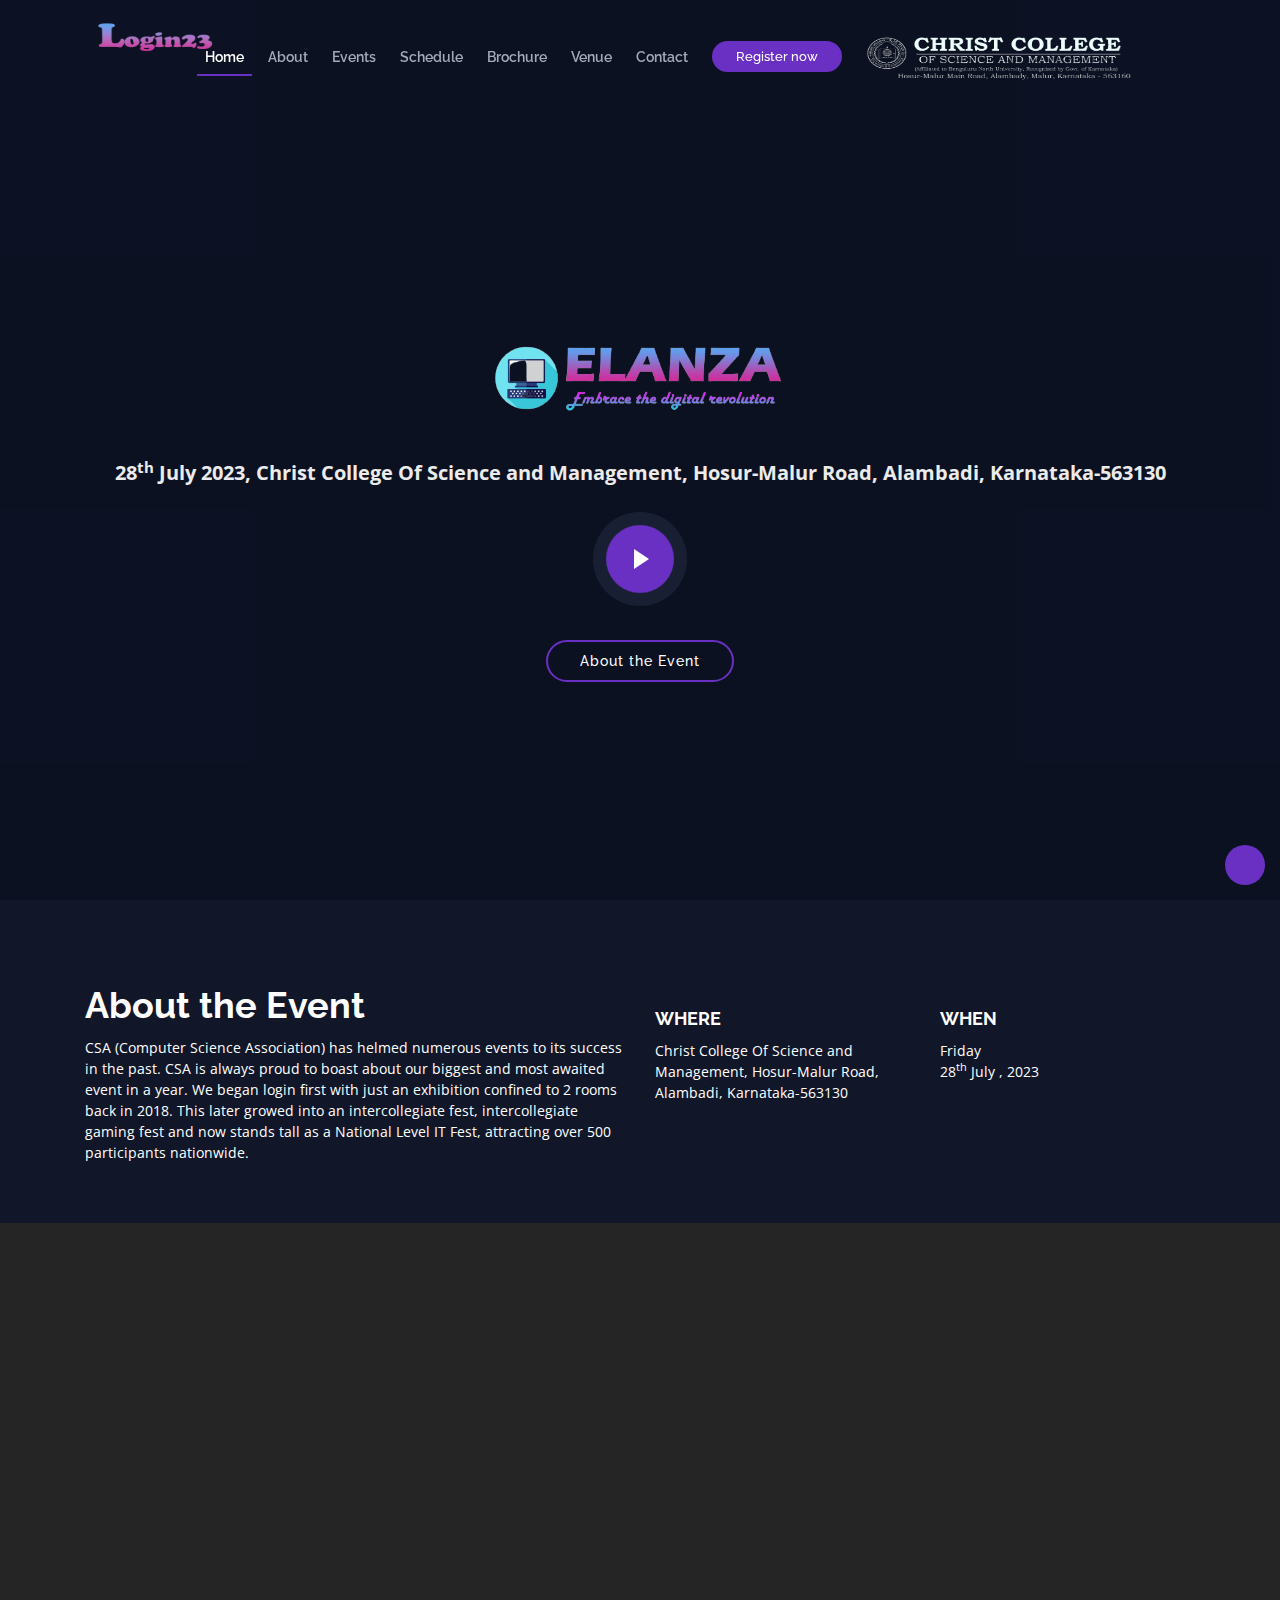
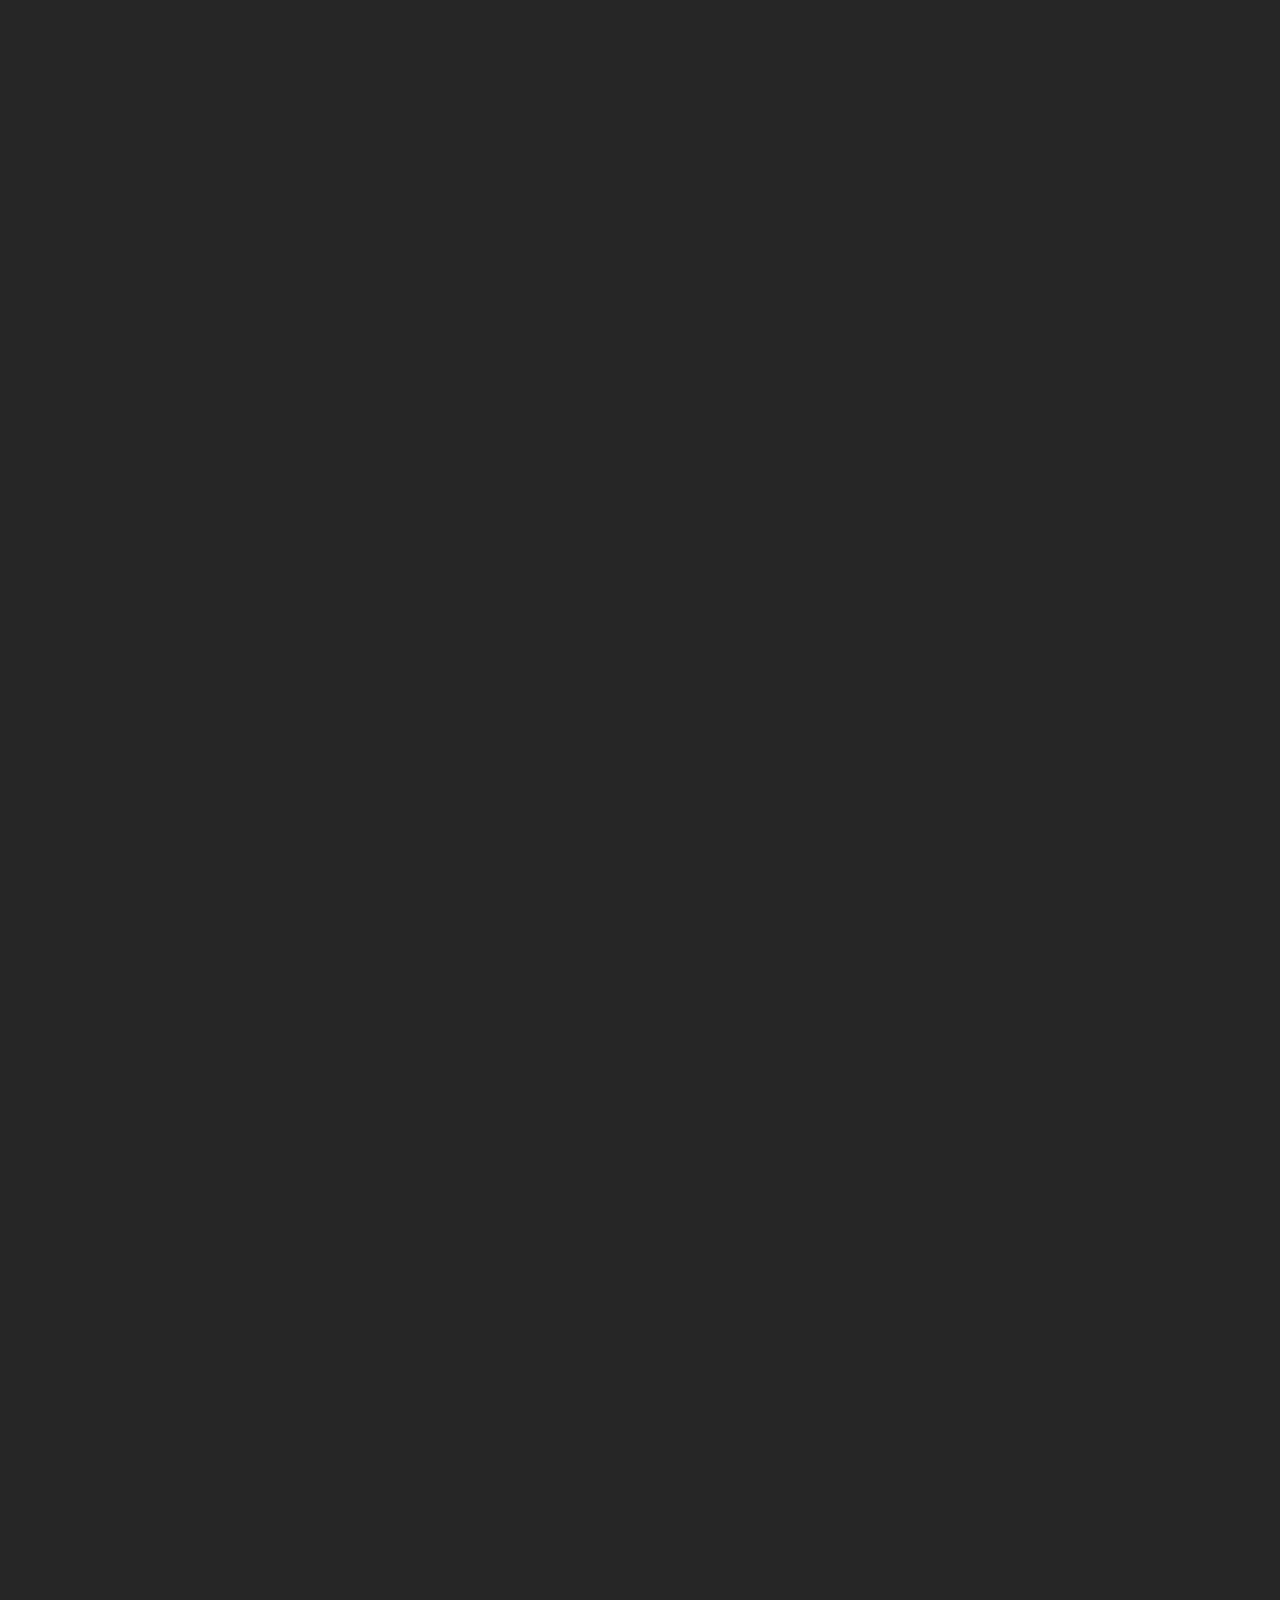
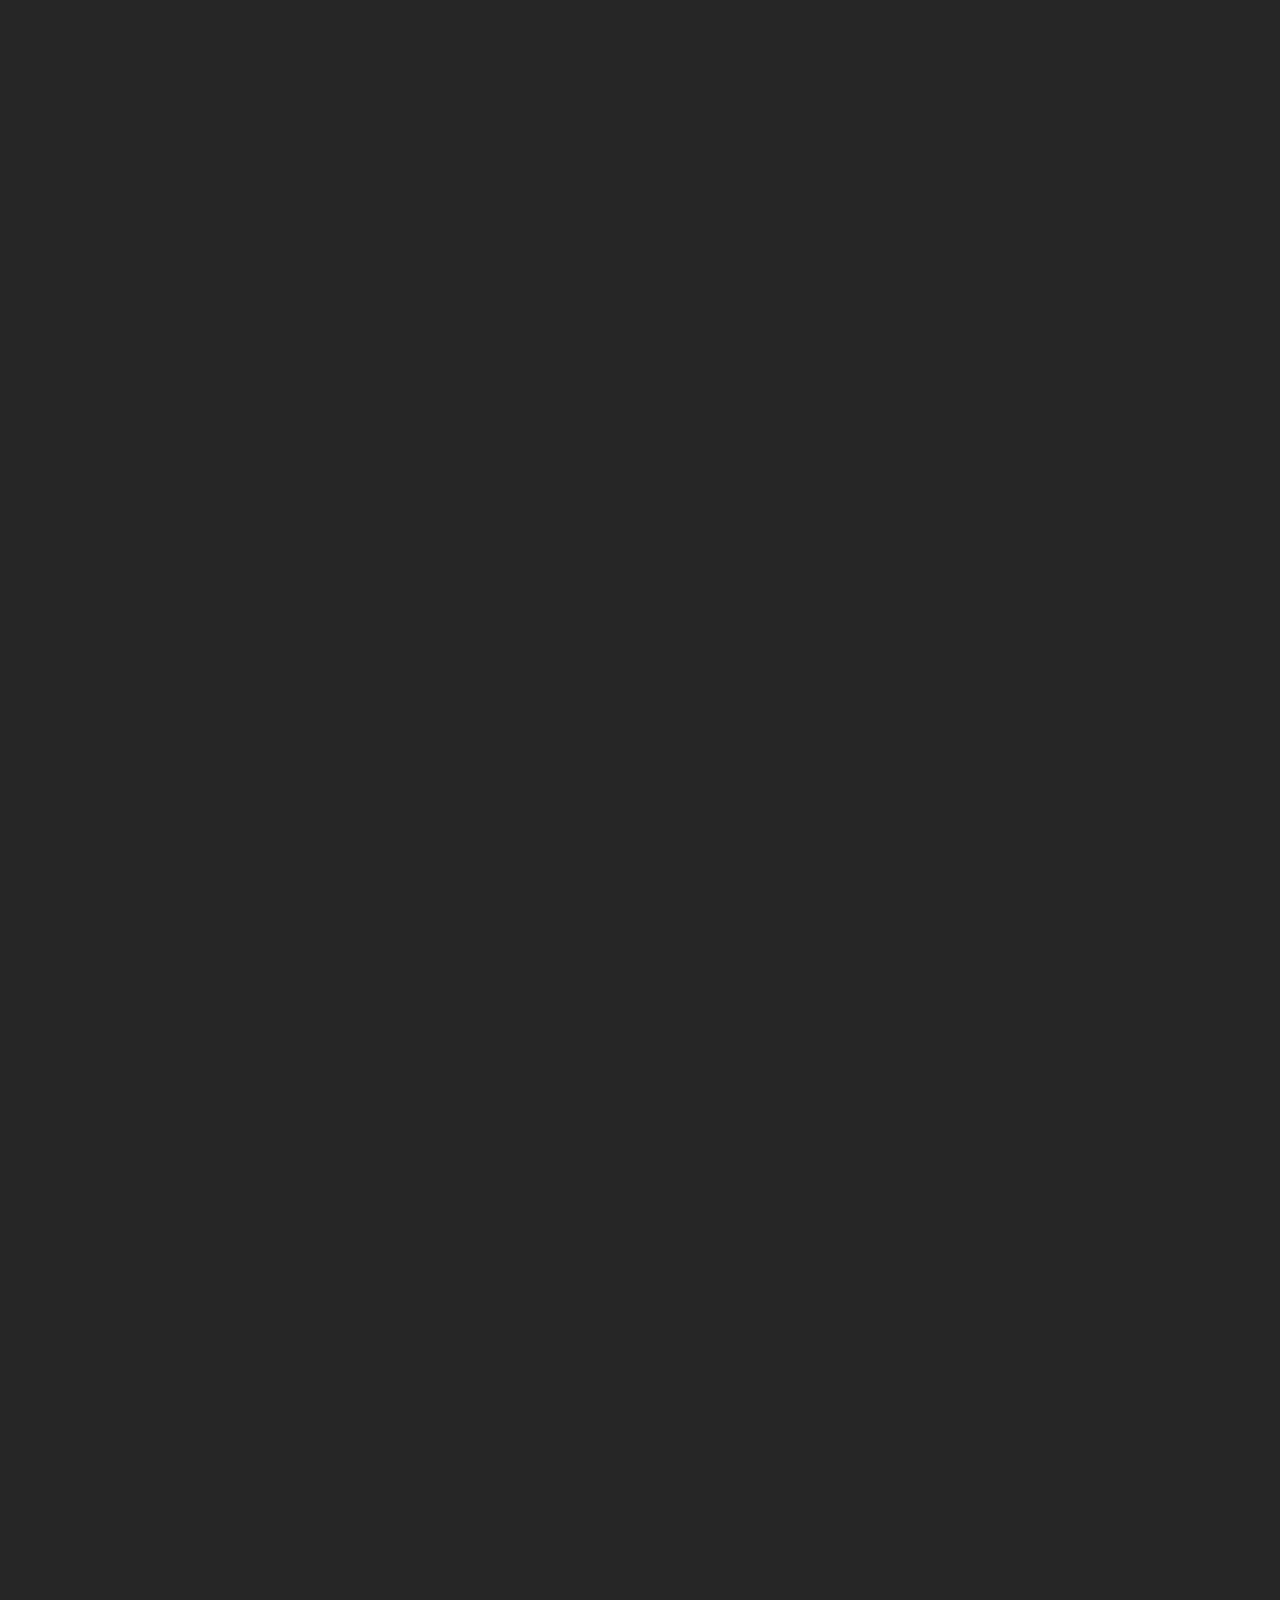
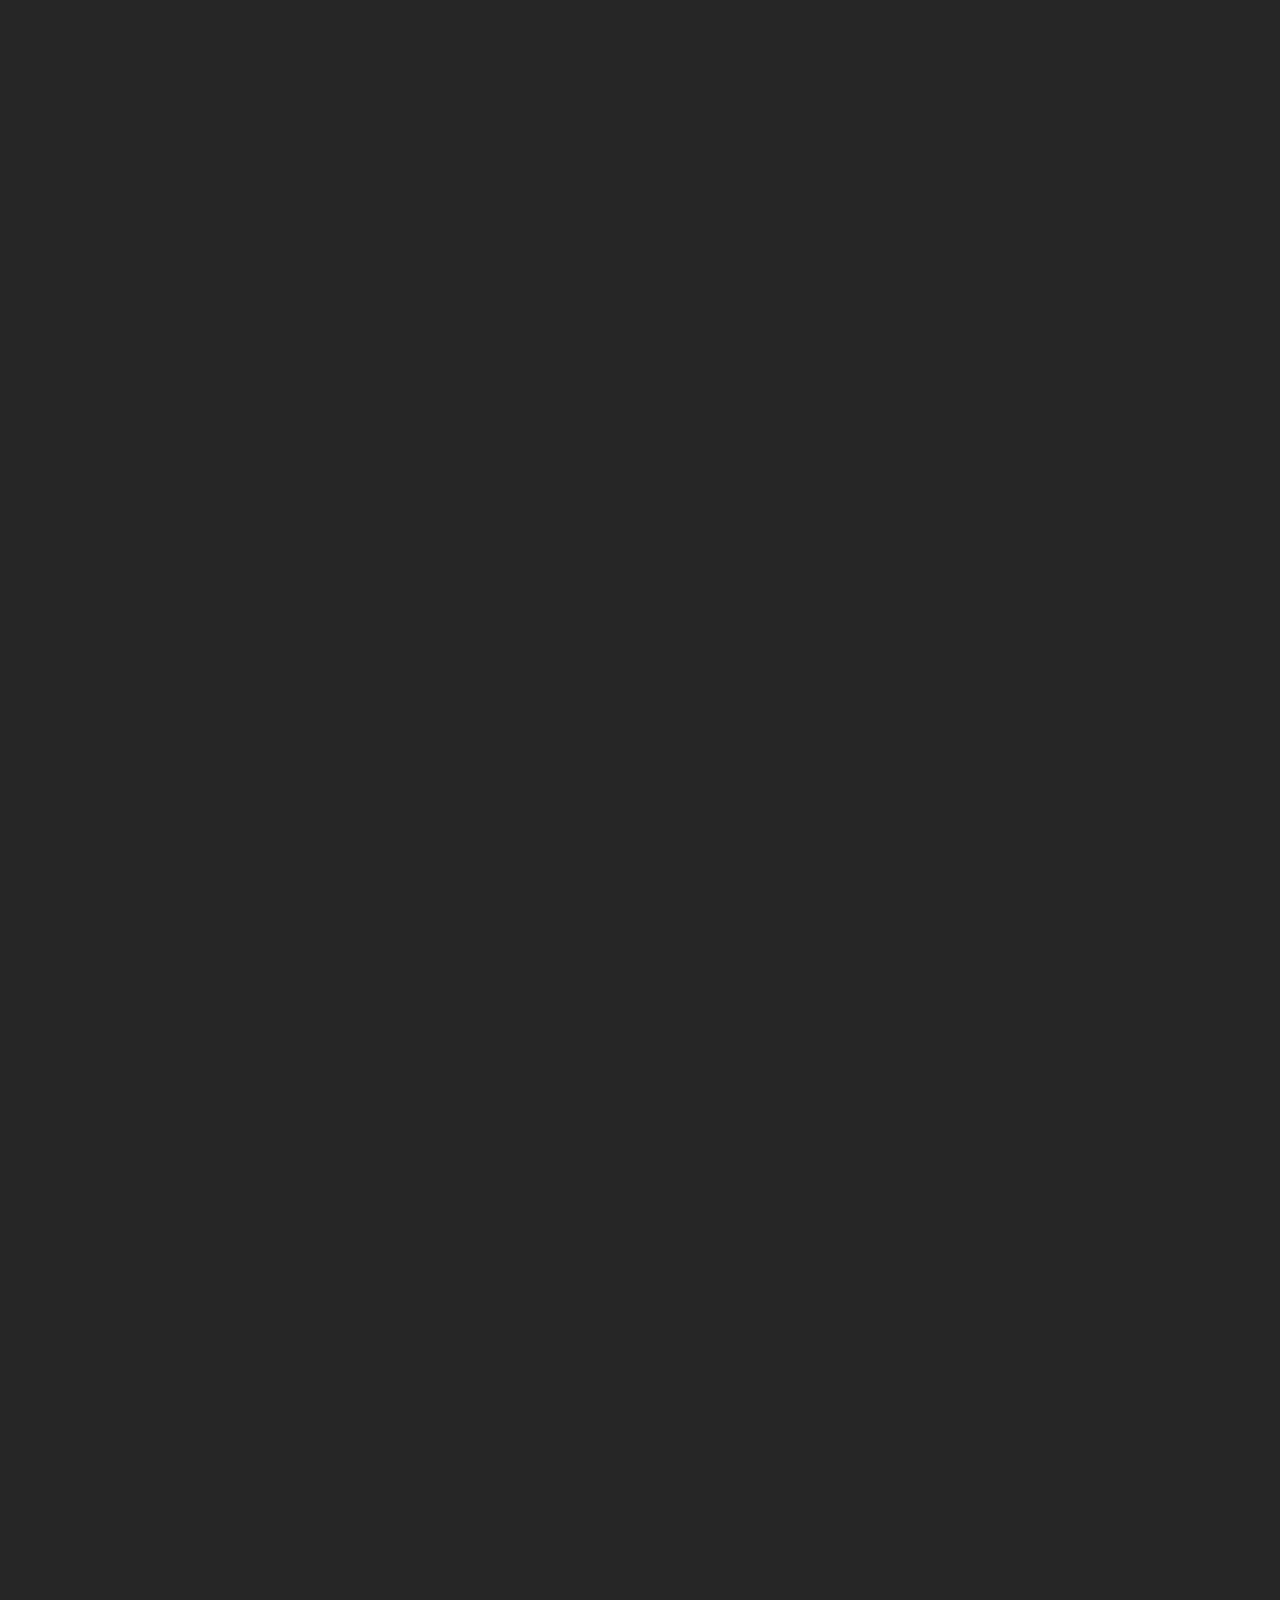
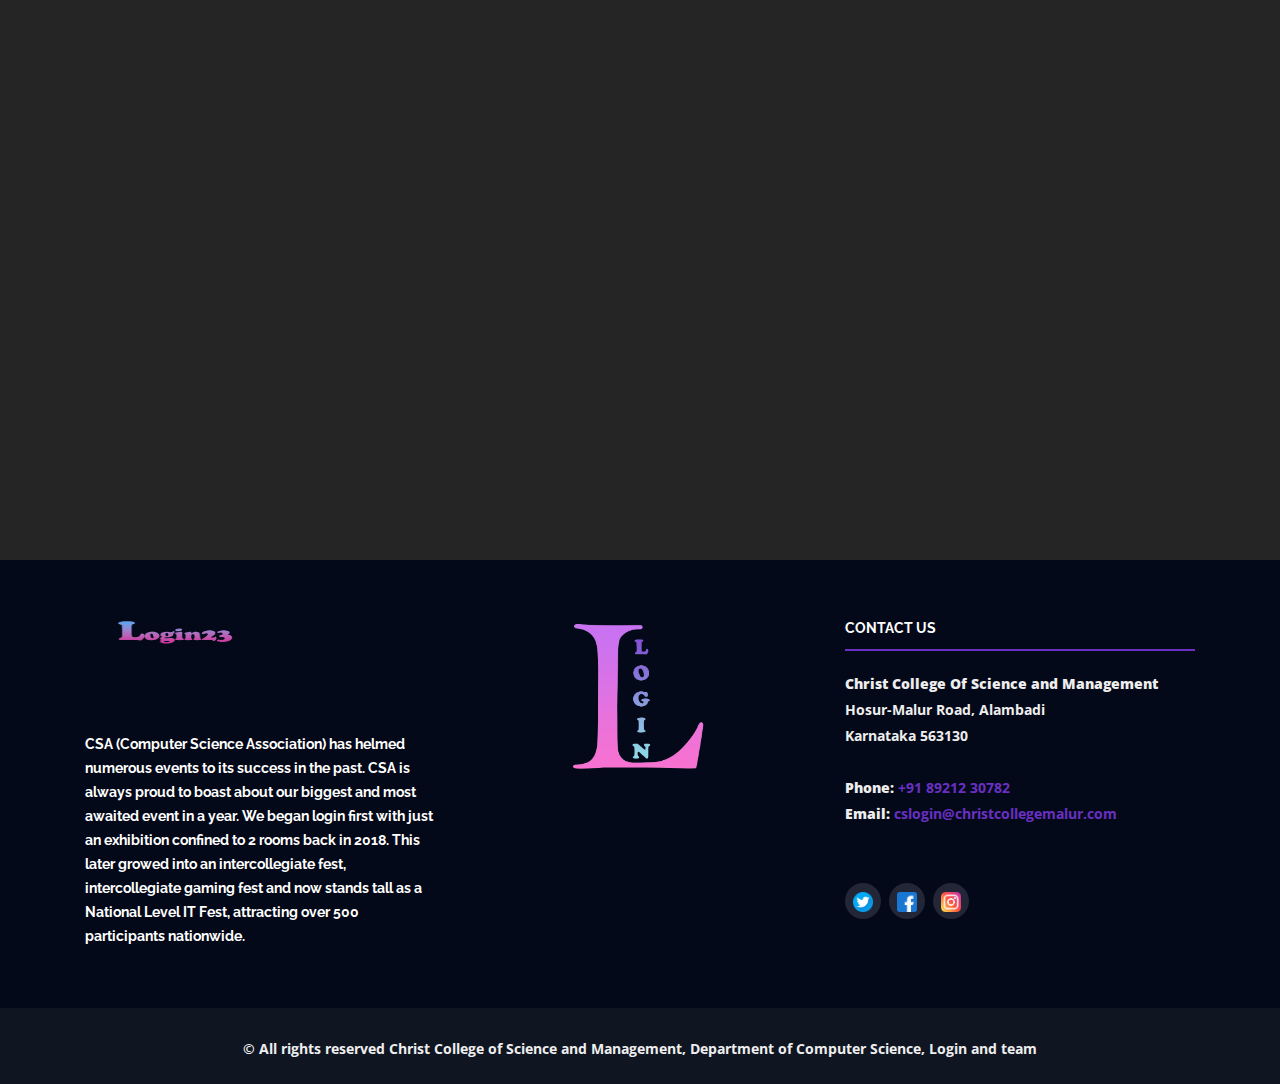
==== login.christcollege.in/index.html @ 3522299b "index.html" ====
<!DOCTYPE html>
<html lang="en">
<head>
  <meta charset="utf-8">
  <title>Login 23</title>
  <meta content="width=device-width, initial-scale=1.0" name="viewport">
  <meta content="" name="keywords">
  <meta content="" name="description">

  <!-- Favicons -->
    <link href="img/Dark1.png" rel="icon">

  <!-- <link href="img/apple-touch-icon.png" rel="apple-touch-icon"> -->

  <!-- Google Fonts -->
  <link href="https://fonts.googleapis.com/css?family=Open+Sans:300,300i,400,400i,700,700i|Raleway:300,400,500,700,800" rel="stylesheet">

  <!-- Bootstrap CSS File -->
  <link href="lib/bootstrap/css/bootstrap.min.css" rel="stylesheet">

  <!-- Libraries CSS Files -->
  <link href="lib/font-awesome/css/font-awesome.min.css" rel="stylesheet">
  <link href="lib/animate/animate.min.css" rel="stylesheet">
  <link href="lib/venobox/venobox.css" rel="stylesheet">
  <link href="lib/owlcarousel/assets/owl.carousel.min.css" rel="stylesheet">
  
  <!-- Main Stylesheet File -->
  <link href="css/style.css" rel="stylesheet">

</head>

<body>

  <!--==========================
    Header
  ============================-->
<header id="header">
    <div class="mobile-container">
      <div id="logo" class="pull-left">
      <h1 style="margin-top:-5px"><a href="./index.html#intro"><img src="img/logos/IF2023.png" alt="Login 23" height="150px" width="180px" style="margin-top:-20px; margin-left: 65px;"><span></span></a></h1>
      </div>
      <nav id="nav-menu-container">
        <ul class="nav-menu">
          <li class="menu-active" style="margin-top:-30px"><a href="./index.html#intro">Home</a></li>
          <li style="margin-top:-30px"><a href="./index.html#about">About</a></li>
          <li style="margin-top:-30px"><a href="./index.html#speakers">Events</a></li>
          <li style="margin-top:-30px"><a href="./index.html#schedule">Schedule</a></li>
          <li style="margin-top:-30px"><a href="./index.html#brochure">Brochure</a></li>
          <li style="margin-top:-30px"><a href="./index.html#venue">Venue</a></li>
          <li style="margin-top:-30px"><a href="./index.html#contact">Contact</a></li>
          <li class="register-now" style="margin-top:-30px"><a href="./index.html#register-now">Register now</a></li>
          <li class="register-now"><img src="img/logos/christ.png.png" height="60" width="290" style="margin-top:-50px; margin-right: 500px;"></li>
        </ul>
        <p align="right"></p>
     </div>
  </header>

  <!--==========================
    Intro Section
  ============================-->
  <section id="intro">
    <br>
    <div class="intro-container wow fadeIn" style="visibility: visible; animation-name: fadeIn;">
      <!-- <h1 class="mb-4 pb-0"><br> -->
      <span><img src="img/logos/qm.png" alt="ELANZA" height="300" width="300" style="margin-top:-70px;margin-bottom:-70px;"></span>
      <p class="mb-4 pb-0">28<sup>th</sup> July 2023, Christ College Of Science and Management, Hosur-Malur Road, Alambadi, Karnataka-563130</p>
      <a href="https://youtu.be/wB9Jvk8wEro" class="venobox play-btn mb-4 vbox-item" data-vbtype="video" data-autoplay="true"></a>
	<a href="#about" class="about-btn scrollto">About the Event</a>
    </div>
  </section>

  <main id="main">

    <!--==========================
      About Section
    ============================-->
    <section id="about">
      <br>
      <div class="container">
        <div class="row">
          <div class="col-lg-6">
            <h2>About the Event</h2>
            <p>
             CSA (Computer Science Association) has helmed numerous events to its success in the past. CSA is always proud to boast about our biggest and most awaited event in a year. We began login first with just an exhibition confined to 2 rooms back in 2018. This later growed into an intercollegiate fest, intercollegiate gaming fest and now stands tall as a National Level IT Fest, attracting over 500 participants nationwide.
            </p>
          </div>
          <div class="col-lg-3">
            <br>
            <h3>Where</h3>
            <p>Christ College Of Science and Management, Hosur-Malur Road, Alambadi, Karnataka-563130</p>
          </div>
          <div class="col-lg-3">
            <br>
            <h3>When</h3>
            <p>Friday<br>28<sup>th</sup> July , 2023</p>
          </div>
        </div>
      </div>
    </section>

    <!--==========================
      Technical Events Section
    ============================-->
    <section id="speakers" class="wow fadeInUp" style="visibility: visible; animation-name: fadeInUp;">
      <br>
      <div class="container">
        <div class="section-header">
          <h2>Technical Events</h2>
        </div>

        <div class="row">
          <div class="col-lg-4 col-md-4" style="padding:50px;">
            <div class="speaker">
              <img src="illustrations/blind_coding.svg" blind="" coding"="" class="img-fluid">
              <div class="details">
                <h3><a href="runtime-terror.html">Runtime Terror</a></h3>
                <p>Blind Coding</p>
                <div class="social">
                  <!-- <a href=""><i class="fa fa-twitter"></i></a>
                    <a href=""><i class="fa fa-facebook"></i></a>
                    <a href=""><i class="fa fa-google-plus"></i></a>
                    <a href=""><i class="fa fa-linkedin"></i></a> -->
                    <!-- <p>This is an event for coding</p>
                      <p>This is an event for coding</p> -->
                    </div>
                  </div>
                </div>
              </div>
              <div class="col-lg-4 col-md-4" style="padding:50px;">
                <div class="speaker">
                  <img src="illustrations/head_hunter.svg" alt="Head hunter" class="img-fluid">
                  
                  <div class="details">
                    <h3><a href="it-manager.html">HIRE OR FIRE</a></h3>
                    <p>IT-Manager</p>
                    <div class="social">
                      <!-- <a href=""><i class="fa fa-twitter"></i></a>
                        <a href=""><i class="fa fa-facebook"></i></a>
                        <a href=""><i class="fa fa-google-plus"></i></a>
                        <a href=""><i class="fa fa-linkedin"></i></a> -->
                      </div>
                    </div>
                  </div>
                </div>
                <div class="col-lg-4 col-md-4" style="padding:50px;">
                  <div class="speaker">
                    <img src="illustrations/ui_picasso.svg" alt="YOUPAGE.IN" class="img-fluid">
                    
                    <div class="details">
                <h3><a href="web-design.html">YOURPAGE.IN</a></h3>
                <p>Web Designing</p>
                <div class="social">
                  <!-- <a href=""><i class="fa fa-twitter"></i></a>
                  <a href=""><i class="fa fa-facebook"></i></a>
                  <a href=""><i class="fa fa-google-plus"></i></a>
                  <a href=""><i class="fa fa-linkedin"></i></a> -->
                </div>
              </div>
            </div>
          </div>

          <div class="col-lg-2 col-md-4" style="padding:50px;">
          </div>
          <div class="col-lg-4 col-md-4" style="padding:50px;">
            <div class="speaker">
              <img src="illustrations/hackit.svg" alt="MEDIAKING" class="img-fluid">
              
              <div class="details">
                <h3><a href="video-graphy.html">MEDIAKING</a></h3>
                <p>Videography</p>
                <div class="social">
                  <!-- <a href=""><i class="fa fa-twitter"></i></a>
                  <a href=""><i class="fa fa-facebook"></i></a>
                  <a href=""><i class="fa fa-google-plus"></i></a>
                  <a href=""><i class="fa fa-linkedin"></i></a> -->
                </div>
              </div>
            </div>

          </div>
          <div class="col-lg-4 col-md-4" style="padding:50px;">
            <div class="speaker">
              <img src="illustrations/think_tank.svg" alt="ILLUSTRATION" class="img-fluid">
              
              <div class="details">
                <h3><a href="photography.html">ILLUSTRATION</a></h3>
                <p>Photography</p>
                <div class="social">
                  <!-- <a href=""><i class="fa fa-twitter"></i></a>
                  <a href=""><i class="fa fa-facebook"></i></a>
                  <a href=""><i class="fa fa-google-plus"></i></a>
                  <a href=""><i class="fa fa-linkedin"></i></a> -->
                </div>
              </div>
            </div>
          </div>


        </div>
      </div>

    </section>

    <!--==========================
      Non-Technical Events Section
    ============================-->
    <section id="speakers" class="wow fadeInUp" style="visibility: visible; animation-name: fadeInUp;">
      <br>
      <div class="container">
        <div class="section-header">
          <h2>Non-Technical Events</h2>
        </div>

        <div class="row">
          <div class="col-lg-2 col-md-4" style="padding:50px;">
          </div>
          <div class="col-lg-4 col-md-4" style="padding:50px;">
            <div class="speaker">
              <img src="illustrations/guns_ablaze.svg" alt="BGMI" class="img-fluid">
              
              <div class="details">
                <h3><a href="battle-grounds.html">BGMI</a></h3>
                <p>Battle Ground Mobile India</p>
                <div class="social">
                  <!-- <a href=""><i class="fa fa-twitter"></i></a>
                  <a href=""><i class="fa fa-facebook"></i></a>
                  <a href=""><i class="fa fa-google-plus"></i></a>
                  <a href=""><i class="fa fa-linkedin"></i></a> -->
                </div>
              </div>
            </div>
          </div>
          <div class="col-lg-4 col-md-4" style="padding:50px;">
            <div class="speaker">
              <img src="illustrations/guns_ablaze.svg" alt="Free-Fire" class="img-fluid">
              <div class="details">
                <h3><a href="free-fire.html">Free-Fire</a></h3>
                <p>Free-Fire</p>
                <div class="social">
                  <!-- <a href=""><i class="fa fa-twitter"></i></a>
                  <a href=""><i class="fa fa-facebook"></i></a>
                  <a href=""><i class="fa fa-google-plus"></i></a>
                  <a href=""><i class="fa fa-linkedin"></i></a> -->
                </div>
              </div>
            </div>
          </div>
   <!--==========================
      Schedule Section
    ============================-->
    <section id="schedule" class="section-with-bg">
      <br>
      <div class="container wow fadeInUp">
        <div class="section-header">
          <h2>Event Schedule</h2>
          <p>Here is our event schedule</p>
        </div>

        <h3 class="sub-heading">You won't believe what we have in store for you.</h3>

        <div class="tab-content row justify-content-center">

          <div role="tabpanel" class="col-lg-9 tab-pane fade show active" id="day-1">
            <div class="row schedule-item">
              <div class="col-md-2"><time>10:30AM-03:00PM</time></div>
              <div class="col-md-10">
                <div class="speaker">
                  <img src="img/treasure_hunt.png" alt="Brenden Legros">
                </div>
                <h4>HIRE OR FIRE <span></span></h4>
                <p>IT MANAGER - Technical</p>
              </div>
            </div>

            <div class="row schedule-item">
              <div class="col-md-2"><time>10:40AM-11:50AM</time></div>
              <div class="col-md-10">
                <div class="speaker">
                  <img src="img/runtime-terror.png" alt="Hubert Hirthe">
                </div>
                <h4>RUN TIME TERROR<span></span></h4>
                <p>Blind Coding - Technical</p>
              </div>
            </div>

            <div class="row schedule-item">
              <div class="col-md-2"><time>12:10PM-01:30PM</time></div>
              <div class="col-md-10">
                <div class="speaker">
                  <img src="img/ui.png" alt="Cole Emmerich">
                </div>
                <h4>YOURPAGE .IN <span></span></h4>
                <p>Web Designing - Technical</p>
              </div>
            </div>

            <div class="row schedule-item">
              <div class="col-md-2"><time>11:00AM-02:30PM</time></div>
              <div class="col-md-10">
                <div class="speaker">
                  <img src="img/hack_it.png" alt="Videography">
                </div>
                <h4>MEDIAKING <span></span></h4>
                <p>Videography - Technical</p>
              </div>
            </div>

            <div class="row schedule-item">
              <div class="col-md-2"><time>01:30 PM-03:00 PM</time></div>
              <div class="col-md-10">
                <div class="speaker">
                  <img src="img/valorant.png" alt="BGMI">
                </div>
                 <h4>BGMI<span></span></h4>
                <p>BGMI - Non Technical</p>
               </div>
            </div>

          <div class="row schedule-item">
              <div class="col-md-2"><time>01:30 PM-03:00 PM</time></div>
              <div class="col-md-10">
                <div class="speaker">
                  <img src="img/valorant.png" alt="Free-Fire">
                </div>
               <h4>Free-Free<span></span></h4>
                <p>Free-Fire - Non Technical</p>
              </div>
            </div>

          </div>
    <!--==========================
      Brochure Section
    ============================-->
    <section id="brochure" class="section-with-bg wow fadeInUp" style="visibility: visible; animation-name: fadeInUp;">
      <br>
      <div class="container">

        <div class="section-header">
          <h2>Brochure</h2>
        </div>

        <div class="row">
          <div class="col-lg-2">
          </div>
          <div class="col-lg-8">
            <div class="card mb-5 mb-lg-0" style="background-color:#000000">
              <div class="card-body">
                <h5 class="card-title text-uppercase text-center">Find the brochure of the event</h5>
                <hr>
                <div class="text-center">
                  <a href="https://drive.google.com/file/d/1wV-H5h1rkT9WVFsLs84a-53ploKZXdww/view" target="_blank"><b>BOCHURE</b></a>
                </div>
                <hr>
              </div>
            </div>
          </div>
          <div class="col-lg-2">
          </div>
        </div>

      </div>
    </section>

    <!--==========================
      Venue Section
    ============================-->
    <section id="venue" class="wow fadeInUp" style="visibility: visible; animation-name: fadeInUp;">
      <br>
      <div class="container-fluid">

        <div class="section-header">
          <h2>Event Venue</h2>
          <p>Event venue location info</p>
        </div>

        <div class="row no-gutters">
          <div class="col-lg-6 venue-map">
            <iframe src="https://www.google.com/maps/embed?pb=!1m18!1m12!1m3!1d31115.49005753746!2d77.89388890000001!3d12.8796456!2m3!1f0!2f0!3f0!3m2!1i1024!2i768!4f13.1!3m3!1m2!1s0x3bae752dd01a4ffb%3A0x5cf9dc9719b3bed8!2sChrist%20college%20of%20science%20and%20management!5e0!3m2!1sen!2sin!4v1688463510019!5m2!1sen!2sin" width="600" height="450" style="border:0;" allowfullscreen="" loading="lazy" referrerpolicy="no-referrer-when-downgrade"></iframe></div>

          <div class="col-lg-6 venue-info">
            <div class="row justify-content-center">
              <div class="col-11 col-lg-8">
                <h3>Christ College Of Science and Management,<br> Hosur-Malur Road, Alambadi,<br> Karnataka-563130</h3>
                
                <p><b>"Witness the amazing Event here at our beautiful campus."</b></p>
              </div>
            </div>
          </div>
        </div>
      </div>
    <!--==========================
      F.A.Q Section
    ============================-->
    <section id="faq" class="wow fadeInUp">
      <br>
      <div class="container">

        <div class="section-header">
          <h2>F.A.Q </h2>
        </div>

        <div class="row justify-content-center">
          <div class="col-lg-9">
              <ul id="faq-list">

                <li>
                  <a data-toggle="collapse" class="collapsed" href="#faq1">What is Login? <i class="fa fa-minus-circle"></i></a>
                  <div id="faq1" class="collapse" data-parent="#faq-list">
                    <p>
                      CSA (Computer Science Association) has helmed numerous events to its success in the past. CSA is always proud to boast about our biggest and most awaited event in a year. We began login first with just an exhibition confined to 2 rooms back in 2018. This later growed into an intercollegiate fest, intercollegiate gaming fest and now stands tall as a National Level IT Fest, attracting over 500 participants nationwide.
            	  </p>
                  </div>
                </li>
                <!--
                <li>
                  <a data-toggle="collapse" href="#faq2" class="collapsed">What is ELANZA? <i class="fa fa-minus-circle"></i></a>
                  <div id="faq2" class="collapse" data-parent="#faq-list">
                    <p>
                      It is the theme for this year's event.
                    </p>
                  </div>
                </li>
                -->
	        <li>
                  <a data-toggle="collapse" href="#faq3" class="collapsed">Can Pre-University students participate? <i class="fa fa-minus-circle"></i></a>
                  <div id="faq3" class="collapse" data-parent="#faq-list">
                    <p>
                      Yes, Pre-University Students can also participate
                    </p>
                  </div>
                </li>
                
                <li>
                  <a data-toggle="collapse" href="#faq4" class="collapsed">Can Post graduate students participate? <i class="fa fa-minus-circle"></i></a>
                  <div id="faq4" class="collapse" data-parent="#faq-list">
                    <p>
                      Yes, Post graduate students can also participate.
                    </p>
                  </div>
                </li>
      
                <li>
                  <a data-toggle="collapse" href="#faq5" class="collapsed">What is the registration fees? <i class="fa fa-minus-circle"></i></a>
                  <div id="faq5" class="collapse" data-parent="#faq-list">
                    <p>
                      <strong> Registration Fees: It depends upon the individual event.
                             </p>
                  </div>
                </li>
      
                <li>
                  <a data-toggle="collapse" href="#faq6" class="collapsed">Important Dates <i class="fa fa-minus-circle"></i></a>
                  <div id="faq6" class="collapse" data-parent="#faq-list">
                    <p>
                      28<sup>th</sup> July, 2023
                    </p>
                  </div>
                </li>
      
                <li>
                  <a data-toggle="collapse" href="#faq7" class="collapsed">Is there a dress code? <i class="fa fa-minus-circle"></i></a>
                  <div id="faq7" class="collapse" data-parent="#faq-list">
                    <p>
                      Formals/Casuals.
                    </p>
                  </div>
                </li>
      
              </ul>
          </div>
        </div>

      </div>

    </section>

    <!--==========================
      Buy Ticket Section
    ============================-->
    <section id="register-now" class="section-with-bg wow fadeInUp" style="visibility: visible; animation-name: fadeInUp;">
      <br>
      <div class="container">

        <div class="section-header">
          <h2>Register now</h2>
          <p>Be a part of an amazing event</p>
        </div>

        <div class="row">
          <div class="col-lg-2">
          </div>
          <div class="col-lg-8">
            <div class="card mb-5 mb-lg-0">
              <div class="card-body">
                <h5 class="card-title text-uppercase text-center">Register for Login23</h5>
                <hr>
                <ul class="fa-ul">
                  <li class="" style="color: #E2E2E2;">
                    <b>Guidelines for Registration:</b>
                     <ol>
                      <li>Participants are requested to go through the entry fee details of each event and make payment.</li>
                      <li>With the payment proof, participant are requested to fill in the Google form and register.</li>
                    </ol>
                  </li>
                  
                  <br>
                  </ul> 
                  
                <div class="text-center">
                  <a href="payment-gateway.html">
                    <button type="button" class="btn">Payment Details</button>
                  </a>
                </div>
                <br><br>
                <ul class="fa-ul">
                  <li>Once the payment is done, please complete the registration process here</li> 
                </ul>
                
                <div class="text-center">
                  <a href="https://forms.gle/gPQ1dyEEQjZrGW449" target="_blank"><b>REGISTER HERE</b></a>
                </div>
                <hr>
              </div>
            </div>
          </div>
          <div class="col-lg-2">
          </div>
        </div>

      </div>
    </section>

    <!--==========================
      Contact Section
    ============================-->
    <section id="contact" class="section-bg wow fadeInUp" style="visibility: visible; animation-name: fadeInUp;">
      <br>
      <div class="container">

        <div class="section-header">
          <h2>Contact Us</h2>
          <p>Reach out to us for any queries.</p>
        </div>

        <div class="row contact-info">

          <div class="col-md-4">
            <div class="contact-address">
              <i class="ion-ios-location-outline"></i>
              <h3 style="color: #6930C3;">Address</h3>
              <address style="color: #E2E2E2;">Christ College Of Science and Management,<br> Hosur-Malur Road,<br> Alambadi , Karnataka-563130</address>
            </div>
          </div>

          <div class="col-md-4">
            <div class="contact-phone">
              <i class="ion-ios-telephone-outline"></i>
              <h3 style="color: #6930C3;">Phone Number</h3>
              <p><a href="tel:+918921230782" style="color: #E2E2E2;">Mr. Anuraj A : +91 89212 30782</a></p>
              <p><a href="tel:+919123517142" style="color: #E2E2E2;">Dr. Vijayalakshmi : +91 91235 17142</a></p>
	      <p><a href="tel:+918870565397" style="color: #E2E2E2;">Mrs. Ayasha Malik : +91 88705 65397</a></p>
	      <p><a href="tel:+917305114915" style="color: #E2E2E2;">Ms. Hinduja M : +91 73051 14915</a></p>
	       <p><a href="tel:+919741705876" style="color: #E2E2E2;">Mr. Ramachandregowda S V : +91 97417 05876</a></p>
            </div>
          </div>

          <div class="col-md-4">
            <div class="contact-email">
              <i class="ion-ios-email-outline"></i>
              <h3 style="color: #6930C3;">Email</h3>
              <p><a href="mailto:cslogin@christcollegemalur.com" style="color: #E2E2E2;">cslogin@christcollegemalur.com</a></p>
            </div>
          </div>
        </div>

        <!-- <div class="form">
          <div id="sendmessage">Your message has been sent. Thank you!</div>
          <div id="errormessage"></div>
          <form action="" method="post" role="form" class="contactForm">
            <div class="form-row">
              <div class="form-group col-md-6">
                <input type="text" name="name" class="form-control" id="name" placeholder="Your Name" data-rule="minlen:4" data-msg="Please enter at least 4 chars" />
                <div class="validation"></div>
              </div>
              <div class="form-group col-md-6">
                <input type="email" class="form-control" name="email" id="email" placeholder="Your Email" data-rule="email" data-msg="Please enter a valid email" />
                <div class="validation"></div>
              </div>
            </div>
            <div class="form-group">
              <input type="text" class="form-control" name="subject" id="subject" placeholder="Subject" data-rule="minlen:4" data-msg="Please enter at least 8 chars of subject" />
              <div class="validation"></div>
            </div>
            <div class="form-group">
              <textarea class="form-control" name="message" rows="5" data-rule="required" data-msg="Please write something for us" placeholder="Message"></textarea>
              <div class="validation"></div>
            </div>
            <div class="text-center"><button type="submit">Send Message</button></div>
          </form>
        </div> -->

      </div>
    </section><!-- #contact -->

  </main>


  <!--==========================
    Footer
  ============================-->
  <footer id="footer">
    <div class="footer-top">
      <div class="container">
        <div class="row">

          <div class="col-lg-4 col-md-8 footer-info">
            <div id="logo" class="pull-left">
              <!-- Uncomment below if you prefer to use a text logo -->
              <h1><a href="#intro"><img src="img/logos/IF2023.png" alt="Login 2023" height="150px" width="180px" style="margin-top:-20px"><span></span></a></h1>
            </div>
            <br><br>
            <br>
            <p>CSA (Computer Science Association) has helmed numerous events to its success in the past. CSA is always proud to boast about our biggest and most awaited event in a year. We began login first with just an exhibition confined to 2 rooms back in 2018. This later growed into an intercollegiate fest, intercollegiate gaming fest and now stands tall as a National Level IT Fest, attracting over 500 participants nationwide.
            </p>
          </div>

          <div class="col-lg-4 col-md-4 footer-links">
            <center><img src="img/Dark1.png " alt="Login" style="width: 40%;"></center>
          </div>

          <div class="col-lg-4 col-md-8 footer-contact">
            <h4>Contact Us</h4>
            <p>
              <strong>Christ College Of Science and Management</strong><br> 
              Hosur-Malur Road, Alambadi <br>
              Karnataka 563130 <br><br>  
              <strong>Phone: </strong><a href="Tel:+918921230782" type="phone">+91 89212 30782</a><br>
              <strong>Email: </strong><a href="mailto:cslogin@christcollegemalur.com" type="phone">cslogin@christcollegemalur.com</a><br><br>
            </p>

            <div class="social-links">
               <a href="https://twitter.com/csdeptchrist?t=AluUtypijH1LtymRAuDn-w&s=09" target="_blank"><img src="img\twitter_logo.png" class="social-media" alt="twitter-logo" height="20" width="20"></a>
               <a href="https://www.facebook.com/Login-22-112649231050383" target="_blank"><img src="img\facebook_logo.png" class="social-media" alt="facebook-logo" height="20" width="20"></a>
               <a href="https://www.instagram.com/cs_association_/" target="_blank"><img src="img\instagram logo.png" class="social-media" alt="instagram-logo" height="20" width="20"></a></div>
            </div>

        </div>
      </div>
    </div>

    <div class="container">
      <div class="copyright">
        © All rights reserved Christ College of Science and Management, Department of Computer Science, Login and team

      </div>
      <div class="credits">
      </div>
    </div>
  </footer><!-- #footer -->

<a href="#" class="back-to-top" style="display: inline;"><i class="fa fa-angle-up"></i></a>


  <!-- JavaScript Libraries -->
  <script src="lib/jquery/jquery.min.js"></script>
  <script src="lib/jquery/jquery-migrate.min.js"></script>
  <script src="lib/bootstrap/js/bootstrap.bundle.min.js"></script>
  <script src="lib/easing/easing.min.js"></script>
  <script src="lib/superfish/hoverIntent.js"></script>
  <script src="lib/superfish/superfish.min.js"></script>
  <script src="lib/wow/wow.min.js"></script>
  <script src="lib/venobox/venobox.min.js"></script>
  <script src="lib/owlcarousel/owl.carousel.min.js"></script>

  <!-- Contact Form JavaScript File -->
  <script src="contactform/contactform.js"></script>

  <!-- Template Main Javascript File -->
  <script src="js/main.js"></script>



<nav id="mobile-nav">
        <ul class="" style="touch-action: pan-y;" id="">
          <li class="menu-active"><a href="#intro">Home</a></li>
          <li><a href="#about">About</a></li>
          <li><a href="#speakers">Events</a></li>
          <li><a href="#venue">Venue</a></li>
          <li><a href="#contact">Contact</a></li>
          <li class="register-now"><a href="#register-now">Register now</a></li>
          <li><img src="img/logos/christ.png" height="60" width="180" style="margin-top:-12px; margin-left:30px;"></li>
        </ul>
        <p align="right"></p>
      </nav><div id="mobile-body-overly"></div></body></html>
---- login.christcollege.in/lib/venobox/venobox.css ----
/* ------ venobox.css --------*/
.vbox-overlay *, .vbox-overlay *:before, .vbox-overlay *:after {
    -webkit-backface-visibility: hidden;
    -webkit-box-sizing: border-box;
    -moz-box-sizing: border-box;
    box-sizing: border-box;
}

.vbox-overlay * {
    -webkit-backface-visibility: visible;
    backface-visibility: visible;
}

.vbox-overlay {
    display: -webkit-flex;
    display: flex;
    -webkit-flex-direction: column;
    flex-direction: column;
    -webkit-justify-content: center;
    justify-content: center;
    -webkit-align-items: center;
    align-items: center;
    position: fixed;
    left: 0;
    top: 0;
    bottom: 0;
    right: 0;
    z-index: 1040;
    -webkit-transform: translateZ(1000px);
    transform: translateZ(1000px);
    transform-style: preserve-3d;
}

/* ----- navigation ----- */
.vbox-title {
    width: 100%;
    height: 40px;
    float: left;
    text-align: center;
    line-height: 28px;
    font-size: 12px;
    padding: 6px 40px;
    overflow: hidden;
    position: fixed;
    display: none;
    left: 0;
    z-index: 1050;
}

.vbox-close {
    cursor: pointer;
    position: fixed;
    top: 15px;
    right: 15px;
    width: 48px;
    height: 48px;
    display: block;
    background-position: 10px center;
    overflow: hidden;
    font-size: 48px;
    line-height: 1;
    text-align: center;
    z-index: 1050;
}

.vbox-num {
    cursor: pointer;
    position: fixed;
    left: 0;
    height: 40px;
    display: block;
    overflow: hidden;
    line-height: 28px;
    font-size: 12px;
    padding: 6px 10px;
    display: none;
    z-index: 1050;
}

/* ----- navigation ARROWS ----- */
.vbox-next, .vbox-prev {
    position: fixed;
    top: 50%;
    margin-top: -15px;
    overflow: hidden;
    cursor: pointer;
    display: block;
    width: 45px;
    height: 45px;
    z-index: 1050;
}

.vbox-next span, .vbox-prev span {
    position: relative;
    width: 20px;
    height: 20px;
    border: 2px solid transparent;
    border-top-color: #B6B6B6;
    border-right-color: #B6B6B6;
    text-indent: -100px;
    position: absolute;
    top: 8px;
    display: block;
}

.vbox-prev {
    left: 15px;
}

.vbox-next {
    right: 30px;
}

.vbox-prev span {
    left: 10px;
    -ms-transform: rotate(-135deg);
    -webkit-transform: rotate(-135deg);
    transform: rotate(-135deg);
}

.vbox-next span {
    -ms-transform: rotate(45deg);
    -webkit-transform: rotate(45deg);
    transform: rotate(45deg);
    right: 10px;
}

/* ------- inline window ------ */
.vbox-inline {
    width: 420px;
    height: 315px;
    height: 70vh;
    padding: 10px;
    background: #fff;
    margin: 0 auto;
    overflow: auto;
    text-align: left;
}

/* ------- Video & iFrames window ------ */
.venoframe {
    max-width: 100%;
    width: 100%;
    border: none;
    width: 100%;
    height: 260px;
    height: 70vh;
}

.venoframe.vbvid {
    height: 260px;
}

@media (min-width: 768px) {
    .venoframe, .vbox-inline {
        width: 90%;
        height: 360px;
        height: 70vh;
    }

    .venoframe.vbvid {
        width: 640px;
        height: 360px;
    }
}

@media (min-width: 992px) {
    .venoframe, .vbox-inline {
        max-width: 1200px;
        width: 80%;
        height: 540px;
        height: 70vh;
    }

    .venoframe.vbvid {
        width: 960px;
        height: 540px;
    }
}

/* 
Please do NOT edit this part! 
or at least read this note: http://i.imgur.com/7C0ws9e.gif
*/
.vbox-open {
    overflow: hidden;
}

.vbox-container {
    position: absolute;
    left: 0;
    right: 0;
    top: 0;
    bottom: 0;
    overflow-x: hidden;
    overflow-y: auto;
    overflow-scrolling: touch;
    -webkit-overflow-scrolling: touch;
    z-index: 20;
    max-height: 100%;
}

.vbox-content {
    text-align: center;
    float: left;
    width: 100%;
    position: relative;
    overflow: hidden;
    padding: 20px 10px;
}

.vbox-container img {
    max-width: 100%;
    height: auto;
}

.figlio {
    max-width: 100%;
    text-align: initial;
    border: 8px solid rgba(255, 255, 255, 0.4);
}

img.figlio {
    -webkit-user-select: none;
    -khtml-user-select: none;
    -moz-user-select: none;
    -o-user-select: none;
    user-select: none;
}

.vbox-content.swipe-left {
    margin-left: -200px !important;
}

.vbox-content.swipe-right {
    margin-left: 200px !important;
}

.animated {
    webkit-transition: margin 300ms ease-out;
    transition: margin 300ms ease-out;
}

.animate-in {
    opacity: 1;
}

.animate-out {
    opacity: 0;
}

/* ---------- preloader ----------
 * SPINKIT 
 * http://tobiasahlin.com/spinkit/
-------------------------------- */
.sk-double-bounce,.sk-rotating-plane {
    width: 40px;
    height: 40px;
    margin: 40px auto
}

.sk-rotating-plane {
    background-color: #333;
    -webkit-animation: sk-rotatePlane 1.2s infinite ease-in-out;
    animation: sk-rotatePlane 1.2s infinite ease-in-out
}

@-webkit-keyframes sk-rotatePlane {
    0% {
        -webkit-transform: perspective(120px) rotateX(0) rotateY(0);
        transform: perspective(120px) rotateX(0) rotateY(0)
    }

    50% {
        -webkit-transform: perspective(120px) rotateX(-180.1deg) rotateY(0);
        transform: perspective(120px) rotateX(-180.1deg) rotateY(0)
    }

    100% {
        -webkit-transform: perspective(120px) rotateX(-180deg) rotateY(-179.9deg);
        transform: perspective(120px) rotateX(-180deg) rotateY(-179.9deg)
    }
}

@keyframes sk-rotatePlane {
    0% {
        -webkit-transform: perspective(120px) rotateX(0) rotateY(0);
        transform: perspective(120px) rotateX(0) rotateY(0)
    }

    50% {
        -webkit-transform: perspective(120px) rotateX(-180.1deg) rotateY(0);
        transform: perspective(120px) rotateX(-180.1deg) rotateY(0)
    }

    100% {
        -webkit-transform: perspective(120px) rotateX(-180deg) rotateY(-179.9deg);
        transform: perspective(120px) rotateX(-180deg) rotateY(-179.9deg)
    }
}

.sk-double-bounce {
    position: relative
}

.sk-double-bounce .sk-child {
    width: 100%;
    height: 100%;
    border-radius: 50%;
    background-color: #333;
    opacity: .6;
    position: absolute;
    top: 0;
    left: 0;
    -webkit-animation: sk-doubleBounce 2s infinite ease-in-out;
    animation: sk-doubleBounce 2s infinite ease-in-out
}

.sk-chasing-dots .sk-child,.sk-spinner-pulse,.sk-three-bounce .sk-child {
    background-color: #333;
    border-radius: 100%
}

.sk-double-bounce .sk-double-bounce2 {
    -webkit-animation-delay: -1s;
    animation-delay: -1s
}

@-webkit-keyframes sk-doubleBounce {
    0%,100% {
        -webkit-transform: scale(0);
        transform: scale(0)
    }

    50% {
        -webkit-transform: scale(1);
        transform: scale(1)
    }
}

@keyframes sk-doubleBounce {
    0%,100% {
        -webkit-transform: scale(0);
        transform: scale(0)
    }

    50% {
        -webkit-transform: scale(1);
        transform: scale(1)
    }
}

.sk-wave {
    margin: 40px auto;
    width: 50px;
    height: 40px;
    text-align: center;
    font-size: 10px
}

.sk-wave .sk-rect {
    background-color: #333;
    height: 100%;
    width: 6px;
    display: inline-block;
    -webkit-animation: sk-waveStretchDelay 1.2s infinite ease-in-out;
    animation: sk-waveStretchDelay 1.2s infinite ease-in-out
}

.sk-wave .sk-rect1 {
    -webkit-animation-delay: -1.2s;
    animation-delay: -1.2s
}

.sk-wave .sk-rect2 {
    -webkit-animation-delay: -1.1s;
    animation-delay: -1.1s
}

.sk-wave .sk-rect3 {
    -webkit-animation-delay: -1s;
    animation-delay: -1s
}

.sk-wave .sk-rect4 {
    -webkit-animation-delay: -.9s;
    animation-delay: -.9s
}

.sk-wave .sk-rect5 {
    -webkit-animation-delay: -.8s;
    animation-delay: -.8s
}

@-webkit-keyframes sk-waveStretchDelay {
    0%,100%,40% {
        -webkit-transform: scaleY(.4);
        transform: scaleY(.4)
    }

    20% {
        -webkit-transform: scaleY(1);
        transform: scaleY(1)
    }
}

@keyframes sk-waveStretchDelay {
    0%,100%,40% {
        -webkit-transform: scaleY(.4);
        transform: scaleY(.4)
    }

    20% {
        -webkit-transform: scaleY(1);
        transform: scaleY(1)
    }
}

.sk-wandering-cubes {
    margin: 40px auto;
    width: 40px;
    height: 40px;
    position: relative
}

.sk-wandering-cubes .sk-cube {
    background-color: #333;
    width: 10px;
    height: 10px;
    position: absolute;
    top: 0;
    left: 0;
    -webkit-animation: sk-wanderingCube 1.8s ease-in-out -1.8s infinite both;
    animation: sk-wanderingCube 1.8s ease-in-out -1.8s infinite both
}

.sk-chasing-dots,.sk-spinner-pulse {
    width: 40px;
    height: 40px;
    margin: 40px auto
}

.sk-wandering-cubes .sk-cube2 {
    -webkit-animation-delay: -.9s;
    animation-delay: -.9s
}

@-webkit-keyframes sk-wanderingCube {
    0% {
        -webkit-transform: rotate(0);
        transform: rotate(0)
    }

    25% {
        -webkit-transform: translateX(30px) rotate(-90deg) scale(.5);
        transform: translateX(30px) rotate(-90deg) scale(.5)
    }

    50% {
        -webkit-transform: translateX(30px) translateY(30px) rotate(-179deg);
        transform: translateX(30px) translateY(30px) rotate(-179deg)
    }

    50.1% {
        -webkit-transform: translateX(30px) translateY(30px) rotate(-180deg);
        transform: translateX(30px) translateY(30px) rotate(-180deg)
    }

    75% {
        -webkit-transform: translateX(0) translateY(30px) rotate(-270deg) scale(.5);
        transform: translateX(0) translateY(30px) rotate(-270deg) scale(.5)
    }

    100% {
        -webkit-transform: rotate(-360deg);
        transform: rotate(-360deg)
    }
}

@keyframes sk-wanderingCube {
    0% {
        -webkit-transform: rotate(0);
        transform: rotate(0)
    }

    25% {
        -webkit-transform: translateX(30px) rotate(-90deg) scale(.5);
        transform: translateX(30px) rotate(-90deg) scale(.5)
    }

    50% {
        -webkit-transform: translateX(30px) translateY(30px) rotate(-179deg);
        transform: translateX(30px) translateY(30px) rotate(-179deg)
    }

    50.1% {
        -webkit-transform: translateX(30px) translateY(30px) rotate(-180deg);
        transform: translateX(30px) translateY(30px) rotate(-180deg)
    }

    75% {
        -webkit-transform: translateX(0) translateY(30px) rotate(-270deg) scale(.5);
        transform: translateX(0) translateY(30px) rotate(-270deg) scale(.5)
    }

    100% {
        -webkit-transform: rotate(-360deg);
        transform: rotate(-360deg)
    }
}

.sk-spinner-pulse {
    -webkit-animation: sk-pulseScaleOut 1s infinite ease-in-out;
    animation: sk-pulseScaleOut 1s infinite ease-in-out
}

@-webkit-keyframes sk-pulseScaleOut {
    0% {
        -webkit-transform: scale(0);
        transform: scale(0)
    }

    100% {
        -webkit-transform: scale(1);
        transform: scale(1);
        opacity: 0
    }
}

@keyframes sk-pulseScaleOut {
    0% {
        -webkit-transform: scale(0);
        transform: scale(0)
    }

    100% {
        -webkit-transform: scale(1);
        transform: scale(1);
        opacity: 0
    }
}

.sk-chasing-dots {
    position: relative;
    text-align: center;
    -webkit-animation: sk-chasingDotsRotate 2s infinite linear;
    animation: sk-chasingDotsRotate 2s infinite linear
}

.sk-chasing-dots .sk-child {
    width: 60%;
    height: 60%;
    display: inline-block;
    position: absolute;
    top: 0;
    -webkit-animation: sk-chasingDotsBounce 2s infinite ease-in-out;
    animation: sk-chasingDotsBounce 2s infinite ease-in-out
}

.sk-chasing-dots .sk-dot2 {
    top: auto;
    bottom: 0;
    -webkit-animation-delay: -1s;
    animation-delay: -1s
}

@-webkit-keyframes sk-chasingDotsRotate {
    100% {
        -webkit-transform: rotate(360deg);
        transform: rotate(360deg)
    }
}

@keyframes sk-chasingDotsRotate {
    100% {
        -webkit-transform: rotate(360deg);
        transform: rotate(360deg)
    }
}

@-webkit-keyframes sk-chasingDotsBounce {
    0%,100% {
        -webkit-transform: scale(0);
        transform: scale(0)
    }

    50% {
        -webkit-transform: scale(1);
        transform: scale(1)
    }
}

@keyframes sk-chasingDotsBounce {
    0%,100% {
        -webkit-transform: scale(0);
        transform: scale(0)
    }

    50% {
        -webkit-transform: scale(1);
        transform: scale(1)
    }
}

.sk-three-bounce {
    margin: 40px auto;
    width: 80px;
    text-align: center
}

.sk-three-bounce .sk-child {
    width: 20px;
    height: 20px;
    display: inline-block;
    -webkit-animation: sk-three-bounce 1.4s ease-in-out 0s infinite both;
    animation: sk-three-bounce 1.4s ease-in-out 0s infinite both
}

.sk-circle .sk-child:before,.sk-fading-circle .sk-circle:before {
    display: block;
    border-radius: 100%;
    content: '';
    background-color: #333
}

.sk-three-bounce .sk-bounce1 {
    -webkit-animation-delay: -.32s;
    animation-delay: -.32s
}

.sk-three-bounce .sk-bounce2 {
    -webkit-animation-delay: -.16s;
    animation-delay: -.16s
}

@-webkit-keyframes sk-three-bounce {
    0%,100%,80% {
        -webkit-transform: scale(0);
        transform: scale(0)
    }

    40% {
        -webkit-transform: scale(1);
        transform: scale(1)
    }
}

@keyframes sk-three-bounce {
    0%,100%,80% {
        -webkit-transform: scale(0);
        transform: scale(0)
    }

    40% {
        -webkit-transform: scale(1);
        transform: scale(1)
    }
}

.sk-circle {
    margin: 40px auto;
    width: 40px;
    height: 40px;
    position: relative
}

.sk-circle .sk-child {
    width: 100%;
    height: 100%;
    position: absolute;
    left: 0;
    top: 0
}

.sk-circle .sk-child:before {
    margin: 0 auto;
    width: 15%;
    height: 15%;
    -webkit-animation: sk-circleBounceDelay 1.2s infinite ease-in-out both;
    animation: sk-circleBounceDelay 1.2s infinite ease-in-out both
}

.sk-circle .sk-circle2 {
    -webkit-transform: rotate(30deg);
    -ms-transform: rotate(30deg);
    transform: rotate(30deg)
}

.sk-circle .sk-circle3 {
    -webkit-transform: rotate(60deg);
    -ms-transform: rotate(60deg);
    transform: rotate(60deg)
}

.sk-circle .sk-circle4 {
    -webkit-transform: rotate(90deg);
    -ms-transform: rotate(90deg);
    transform: rotate(90deg)
}

.sk-circle .sk-circle5 {
    -webkit-transform: rotate(120deg);
    -ms-transform: rotate(120deg);
    transform: rotate(120deg)
}

.sk-circle .sk-circle6 {
    -webkit-transform: rotate(150deg);
    -ms-transform: rotate(150deg);
    transform: rotate(150deg)
}

.sk-circle .sk-circle7 {
    -webkit-transform: rotate(180deg);
    -ms-transform: rotate(180deg);
    transform: rotate(180deg)
}

.sk-circle .sk-circle8 {
    -webkit-transform: rotate(210deg);
    -ms-transform: rotate(210deg);
    transform: rotate(210deg)
}

.sk-circle .sk-circle9 {
    -webkit-transform: rotate(240deg);
    -ms-transform: rotate(240deg);
    transform: rotate(240deg)
}

.sk-circle .sk-circle10 {
    -webkit-transform: rotate(270deg);
    -ms-transform: rotate(270deg);
    transform: rotate(270deg)
}

.sk-circle .sk-circle11 {
    -webkit-transform: rotate(300deg);
    -ms-transform: rotate(300deg);
    transform: rotate(300deg)
}

.sk-circle .sk-circle12 {
    -webkit-transform: rotate(330deg);
    -ms-transform: rotate(330deg);
    transform: rotate(330deg)
}

.sk-circle .sk-circle2:before {
    -webkit-animation-delay: -1.1s;
    animation-delay: -1.1s
}

.sk-circle .sk-circle3:before {
    -webkit-animation-delay: -1s;
    animation-delay: -1s
}

.sk-circle .sk-circle4:before {
    -webkit-animation-delay: -.9s;
    animation-delay: -.9s
}

.sk-circle .sk-circle5:before {
    -webkit-animation-delay: -.8s;
    animation-delay: -.8s
}

.sk-circle .sk-circle6:before {
    -webkit-animation-delay: -.7s;
    animation-delay: -.7s
}

.sk-circle .sk-circle7:before {
    -webkit-animation-delay: -.6s;
    animation-delay: -.6s
}

.sk-circle .sk-circle8:before {
    -webkit-animation-delay: -.5s;
    animation-delay: -.5s
}

.sk-circle .sk-circle9:before {
    -webkit-animation-delay: -.4s;
    animation-delay: -.4s
}

.sk-circle .sk-circle10:before {
    -webkit-animation-delay: -.3s;
    animation-delay: -.3s
}

.sk-circle .sk-circle11:before {
    -webkit-animation-delay: -.2s;
    animation-delay: -.2s
}

.sk-circle .sk-circle12:before {
    -webkit-animation-delay: -.1s;
    animation-delay: -.1s
}

@-webkit-keyframes sk-circleBounceDelay {
    0%,100%,80% {
        -webkit-transform: scale(0);
        transform: scale(0)
    }

    40% {
        -webkit-transform: scale(1);
        transform: scale(1)
    }
}

@keyframes sk-circleBounceDelay {
    0%,100%,80% {
        -webkit-transform: scale(0);
        transform: scale(0)
    }

    40% {
        -webkit-transform: scale(1);
        transform: scale(1)
    }
}

.sk-cube-grid {
    width: 40px;
    height: 40px;
    margin: 40px auto
}

.sk-cube-grid .sk-cube {
    width: 33.33%;
    height: 33.33%;
    background-color: #333;
    float: left;
    -webkit-animation: sk-cubeGridScaleDelay 1.3s infinite ease-in-out;
    animation: sk-cubeGridScaleDelay 1.3s infinite ease-in-out
}

.sk-cube-grid .sk-cube1 {
    -webkit-animation-delay: .2s;
    animation-delay: .2s
}

.sk-cube-grid .sk-cube2 {
    -webkit-animation-delay: .3s;
    animation-delay: .3s
}

.sk-cube-grid .sk-cube3 {
    -webkit-animation-delay: .4s;
    animation-delay: .4s
}

.sk-cube-grid .sk-cube4 {
    -webkit-animation-delay: .1s;
    animation-delay: .1s
}

.sk-cube-grid .sk-cube5 {
    -webkit-animation-delay: .2s;
    animation-delay: .2s
}

.sk-cube-grid .sk-cube6 {
    -webkit-animation-delay: .3s;
    animation-delay: .3s
}

.sk-cube-grid .sk-cube7 {
    -webkit-animation-delay: 0ms;
    animation-delay: 0ms
}

.sk-cube-grid .sk-cube8 {
    -webkit-animation-delay: .1s;
    animation-delay: .1s
}

.sk-cube-grid .sk-cube9 {
    -webkit-animation-delay: .2s;
    animation-delay: .2s
}

@-webkit-keyframes sk-cubeGridScaleDelay {
    0%,100%,70% {
        -webkit-transform: scale3D(1,1,1);
        transform: scale3D(1,1,1)
    }

    35% {
        -webkit-transform: scale3D(0,0,1);
        transform: scale3D(0,0,1)
    }
}

@keyframes sk-cubeGridScaleDelay {
    0%,100%,70% {
        -webkit-transform: scale3D(1,1,1);
        transform: scale3D(1,1,1)
    }

    35% {
        -webkit-transform: scale3D(0,0,1);
        transform: scale3D(0,0,1)
    }
}

.sk-fading-circle {
    margin: 40px auto;
    width: 40px;
    height: 40px;
    position: relative
}

.sk-fading-circle .sk-circle {
    width: 100%;
    height: 100%;
    position: absolute;
    left: 0;
    top: 0
}

.sk-fading-circle .sk-circle:before {
    margin: 0 auto;
    width: 15%;
    height: 15%;
    -webkit-animation: sk-circleFadeDelay 1.2s infinite ease-in-out both;
    animation: sk-circleFadeDelay 1.2s infinite ease-in-out both
}

.sk-fading-circle .sk-circle2 {
    -webkit-transform: rotate(30deg);
    -ms-transform: rotate(30deg);
    transform: rotate(30deg)
}

.sk-fading-circle .sk-circle3 {
    -webkit-transform: rotate(60deg);
    -ms-transform: rotate(60deg);
    transform: rotate(60deg)
}

.sk-fading-circle .sk-circle4 {
    -webkit-transform: rotate(90deg);
    -ms-transform: rotate(90deg);
    transform: rotate(90deg)
}

.sk-fading-circle .sk-circle5 {
    -webkit-transform: rotate(120deg);
    -ms-transform: rotate(120deg);
    transform: rotate(120deg)
}

.sk-fading-circle .sk-circle6 {
    -webkit-transform: rotate(150deg);
    -ms-transform: rotate(150deg);
    transform: rotate(150deg)
}

.sk-fading-circle .sk-circle7 {
    -webkit-transform: rotate(180deg);
    -ms-transform: rotate(180deg);
    transform: rotate(180deg)
}

.sk-fading-circle .sk-circle8 {
    -webkit-transform: rotate(210deg);
    -ms-transform: rotate(210deg);
    transform: rotate(210deg)
}

.sk-fading-circle .sk-circle9 {
    -webkit-transform: rotate(240deg);
    -ms-transform: rotate(240deg);
    transform: rotate(240deg)
}

.sk-fading-circle .sk-circle10 {
    -webkit-transform: rotate(270deg);
    -ms-transform: rotate(270deg);
    transform: rotate(270deg)
}

.sk-fading-circle .sk-circle11 {
    -webkit-transform: rotate(300deg);
    -ms-transform: rotate(300deg);
    transform: rotate(300deg)
}

.sk-fading-circle .sk-circle12 {
    -webkit-transform: rotate(330deg);
    -ms-transform: rotate(330deg);
    transform: rotate(330deg)
}

.sk-fading-circle .sk-circle2:before {
    -webkit-animation-delay: -1.1s;
    animation-delay: -1.1s
}

.sk-fading-circle .sk-circle3:before {
    -webkit-animation-delay: -1s;
    animation-delay: -1s
}

.sk-fading-circle .sk-circle4:before {
    -webkit-animation-delay: -.9s;
    animation-delay: -.9s
}

.sk-fading-circle .sk-circle5:before {
    -webkit-animation-delay: -.8s;
    animation-delay: -.8s
}

.sk-fading-circle .sk-circle6:before {
    -webkit-animation-delay: -.7s;
    animation-delay: -.7s
}

.sk-fading-circle .sk-circle7:before {
    -webkit-animation-delay: -.6s;
    animation-delay: -.6s
}

.sk-fading-circle .sk-circle8:before {
    -webkit-animation-delay: -.5s;
    animation-delay: -.5s
}

.sk-fading-circle .sk-circle9:before {
    -webkit-animation-delay: -.4s;
    animation-delay: -.4s
}

.sk-fading-circle .sk-circle10:before {
    -webkit-animation-delay: -.3s;
    animation-delay: -.3s
}

.sk-fading-circle .sk-circle11:before {
    -webkit-animation-delay: -.2s;
    animation-delay: -.2s
}

.sk-fading-circle .sk-circle12:before {
    -webkit-animation-delay: -.1s;
    animation-delay: -.1s
}

@-webkit-keyframes sk-circleFadeDelay {
    0%,100%,39% {
        opacity: 0
    }

    40% {
        opacity: 1
    }
}

@keyframes sk-circleFadeDelay {
    0%,100%,39% {
        opacity: 0
    }

    40% {
        opacity: 1
    }
}

.sk-folding-cube {
    margin: 40px auto;
    width: 40px;
    height: 40px;
    position: relative;
    -webkit-transform: rotateZ(45deg);
    transform: rotateZ(45deg)
}

.sk-folding-cube .sk-cube {
    float: left;
    width: 50%;
    height: 50%;
    position: relative;
    -webkit-transform: scale(1.1);
    -ms-transform: scale(1.1);
    transform: scale(1.1)
}

.sk-folding-cube .sk-cube:before {
    content: '';
    position: absolute;
    top: 0;
    left: 0;
    width: 100%;
    height: 100%;
    background-color: #333;
    -webkit-animation: sk-foldCubeAngle 2.4s infinite linear both;
    animation: sk-foldCubeAngle 2.4s infinite linear both;
    -webkit-transform-origin: 100% 100%;
    -ms-transform-origin: 100% 100%;
    transform-origin: 100% 100%
}

.sk-folding-cube .sk-cube2 {
    -webkit-transform: scale(1.1) rotateZ(90deg);
    transform: scale(1.1) rotateZ(90deg)
}

.sk-folding-cube .sk-cube3 {
    -webkit-transform: scale(1.1) rotateZ(180deg);
    transform: scale(1.1) rotateZ(180deg)
}

.sk-folding-cube .sk-cube4 {
    -webkit-transform: scale(1.1) rotateZ(270deg);
    transform: scale(1.1) rotateZ(270deg)
}

.sk-folding-cube .sk-cube2:before {
    -webkit-animation-delay: .3s;
    animation-delay: .3s
}

.sk-folding-cube .sk-cube3:before {
    -webkit-animation-delay: .6s;
    animation-delay: .6s
}

.sk-folding-cube .sk-cube4:before {
    -webkit-animation-delay: .9s;
    animation-delay: .9s
}

@-webkit-keyframes sk-foldCubeAngle {
    0%,10% {
        -webkit-transform: perspective(140px) rotateX(-180deg);
        transform: perspective(140px) rotateX(-180deg);
        opacity: 0
    }

    25%,75% {
        -webkit-transform: perspective(140px) rotateX(0);
        transform: perspective(140px) rotateX(0);
        opacity: 1
    }

    100%,90% {
        -webkit-transform: perspective(140px) rotateY(180deg);
        transform: perspective(140px) rotateY(180deg);
        opacity: 0
    }
}

@keyframes sk-foldCubeAngle {
    0%,10% {
        -webkit-transform: perspective(140px) rotateX(-180deg);
        transform: perspective(140px) rotateX(-180deg);
        opacity: 0
    }

    25%,75% {
        -webkit-transform: perspective(140px) rotateX(0);
        transform: perspective(140px) rotateX(0);
        opacity: 1
    }

    100%,90% {
        -webkit-transform: perspective(140px) rotateY(180deg);
        transform: perspective(140px) rotateY(180deg);
        opacity: 0
    }
}
---- login.christcollege.in/css/style.css ----
/*--------------------------------------------------------------
# General
--------------------------------------------------------------*/

body {
  background: #252525;
  color: #E2E2E2;
  font-family: "Open Sans", sans-serif;
}

a {
  color: #6930C3;
  transition: 0.5s;
}

a:hover,
a:active,
a:focus {
  color: #64DFDF;
  outline: none;
  text-decoration: none;
}

p {
  padding: 0;
  margin: 0 0 30px 0;
}

h1,
h2,
h3,
h4,
h5,
h6 {
  font-family: "Raleway", sans-serif;
  font-weight: 400;
  margin: 0 0 20px 0;
  padding: 0;
  color: #6930C3;
}

.main-page {
  margin-top: 70px;
}

.wow {
  visibility: hidden;
}

/* Prelaoder */

#preloader {
  position: fixed;
  left: 0;
  top: 0;
  z-index: 999;
  width: 100%;
  height: 100%;
  overflow: visible;
  background: #fff url("../img/preloader.svg") no-repeat center center;
}

/* Back to top button */

.back-to-top {
  position: fixed;
  display: none;
  background: #6930C3;
  color: #fff;
  width: 40px;
  height: 40px;
  text-align: center;
  border-radius: 50px;
  right: 15px;
  bottom: 15px;
  transition: background 0.5s ease-in-out;
}

.back-to-top i {
  font-size: 24px;
  padding-top: 6px;
}

.back-to-top:focus {
  background: #64DFDF;
  color: #fff;
  outline: none;
}

.back-to-top:hover {
  background: #64DFDF;
  color: #000;
}

/* Sections Header
--------------------------------*/

.section-header {
  margin-bottom: 60px;
  position: relative;
  padding-bottom: 20px;
}

.section-header::before {
  content: '';
  position: absolute;
  display: block;
  width: 60px;
  height: 5px;
  background: #64DFDF;
  bottom: 0;
  left: calc(50% - 25px);
}

.section-header h2 {
  font-size: 36px;
  text-transform: uppercase;
  text-align: center;
  font-weight: 700;
  margin-bottom: 10px;
}

.section-header p {
  text-align: center;
  padding: 0;
  margin: 0;
  font-size: 18px;
  font-weight: 500;
  color: #E2E2E2;
}

.section-with-bg {
  background-color: #252525;
}

/*--------------------------------------------------------------
# Header
--------------------------------------------------------------*/

#header {
  height: 90px;
  padding: 25px 0;
  position: fixed;
  left: 0;
  top: 0;
  right: 0;
  transition: all 0.5s;
  z-index: 997;
  /* margin-left: -250px; */
  margin-right: -360px;
}

#header.header-scrolled,
#header.header-fixed {
  background: rgba(6, 12, 34, 0.98);
  height: 100px;
  padding: 15px 0;
  transition: all 0.5s;
}

#header #logo h1 {
  font-size: 36px;
  margin: 0;
  padding: 6px 0;
  line-height: 1;
  font-family: "Raleway", sans-serif;
  font-weight: 700;
  letter-spacing: 3px;
  text-transform: uppercase;
}

#header #logo h1 span {
  color: #6930C3;
}

#header #logo h1 a,
#header #logo h1 a:hover {
  color: #fff;
}

#header #logo img {
  padding: 0;
  margin: 0;
  top: 100%;
  max-height: 50px;
  margin-left:-200px;
}

/*--------------------------------------------------------------
# Navigation Menu
--------------------------------------------------------------*/

/* Nav Menu Essentials */

.nav-menu,
.nav-menu * {
  margin: 0;
  padding: 0;
  list-style: none;
}

.nav-menu ul {
  position: absolute;
  display: flex;
  top: 100%;
  left: 0;
  z-index: 99;
}

.nav-menu li {
  position: relative;
  white-space: nowrap;
}

.nav-menu > li {
  float: left;
}

.nav-menu li:hover > ul,
.nav-menu li.sfHover > ul {
  display: block;
}

.nav-menu ul ul {
  top: 100;
  left: 100%;
}

.nav-menu ul li {
  min-width: 180px;
}

/* Nav Menu Arrows */

.sf-arrows .sf-with-ul {
  padding-right: 30px;
}

.sf-arrows .sf-with-ul:after {
  content: "\f107";
  position: absolute;
  right: 15px;
  font-family: FontAwesome;
  font-style: normal;
  font-weight: normal;
}

.sf-arrows ul .sf-with-ul:after {
  content: "\f105";
}

/* Nav Meu Container */

#nav-menu-container {
  float: right;
  margin: 0;
}

/* Nav Meu Styling */

.nav-menu a {
  padding: 8px;
  text-decoration: none;
  display: inline-block;
  color: rgba(202, 206, 221, 0.8);
  font-family: "Raleway", sans-serif;
  font-weight: 600;
  font-size: 14px;
  outline: none;
}

.nav-menu .menu-active a,
.nav-menu a:hover {
  color: #fff;
}

.nav-menu > li {
  margin-left: 8px;
}

.nav-menu > li > a:before {
  content: "";
  position: absolute;
  width: 0;
  height: 2px;
  bottom: 0;
  left: 0;
  background-color: #6930C3;
  visibility: hidden;
  transition: all 0.3s ease-in-out 0s;
}

.nav-menu a:hover:before,
.nav-menu li:hover > a:before,
.nav-menu .menu-active > a:before {
  visibility: visible;
  width: 100%;
}

.nav-menu li.register-now a {
  color: #fff;
  background: #6930C3;
  padding: 7px 22px;
  border-radius: 50px;
  border: 2px solid #6930C3;
  transition: all ease-in-out 0.3s;
  font-weight: 500;
  margin-left: 8px;
  margin-top: 2px;
  line-height: 1;
  font-size: 13px;
}

.nav-menu li.register-now a:hover {
  background: none;
}

.nav-menu li.register-now:hover a:before,
.nav-menu li.register-now.menu-active a:before {
  visibility: hidden;
}

.nav-menu ul {
  margin: 4px 0 0 0;
  padding: 10px;
  box-shadow: 0px 0px 30px rgba(127, 137, 161, 0.25);
  background: #fff;
  border-radius: 3px;
}

.nav-menu ul li {
  transition: 0.3s;
}

.nav-menu ul li a {
  padding: 10px;
  color: E2E2E2;
  transition: 0.3s;
  display: block;
  font-size: 13px;
  text-transform: none;
  border-radius: 3px;
}

.nav-menu ul li:hover > a {
  background: #6930C3;
  color: #fff;
}

.nav-menu ul ul {
  margin: 0;
}

/* Mobile Nav Toggle */

#mobile-nav-toggle {
  position: fixed;
  right: 0;
  top: 0;
  z-index: 999;
  margin: 15px 15px 0 0;
  border: 0;
  background: none;
  font-size: 24px;
  display: none;
  transition: all 0.4s;
  outline: none;
  cursor: pointer;
}

#mobile-nav-toggle i {
  color: #fff;
}

/* Mobile Nav Styling */

#mobile-nav {
  position: fixed;
  top: 0;
  padding-top: 18px;
  bottom: 0;
  z-index: 998;
  background: rgba(6, 12, 34, 0.9);
  left: -260px;
  width: 260px;
  overflow-y: auto;
  transition: 0.4s;
}

#mobile-nav ul {
  padding: 0;
  margin: 0;
  list-style: none;
}

#mobile-nav ul li {
  position: relative;
}

#mobile-nav ul li a {
  color: #fff;
  font-size: 17px;
  overflow: hidden;
  padding: 10px 22px 10px 15px;
  position: relative;
  text-decoration: none;
  width: 100%;
  display: block;
  outline: none;
}

#mobile-nav ul li a:hover {
  color: #6930C3;
}

#mobile-nav ul li li {
  padding-left: 30px;
}

#mobile-nav ul .menu-has-children i {
  position: absolute;
  right: 0;
  z-index: 99;
  padding: 15px;
  cursor: pointer;
  color: #fff;
}

#mobile-nav ul .menu-has-children i.fa-chevron-up {
  color: #6930C3;
}

#mobile-nav ul .menu-item-active {
  color: #6930C3;
}

#mobile-body-overly {
  width: 100%;
  height: 100%;
  z-index: 997;
  top: 0;
  left: 0;
  position: fixed;
  background: rgba(6, 12, 34, 0.8);
  display: none;
}

/* Mobile Nav body classes */

body.mobile-nav-active {
  overflow: hidden;
}

body.mobile-nav-active #mobile-nav {
  left: 0;
}

body.mobile-nav-active #mobile-nav-toggle {
  color: #fff;
}

/*--------------------------------------------------------------
# Intro Section
--------------------------------------------------------------*/

#intro {
  width: 100%;
  height: 100vh;
  background: url(../img/intro-bg.jpg) top center;
  background-size: cover;
  overflow: hidden;
  position: relative;
}

#intro:before {
  content: "";
  background: rgba(6, 12, 34, 0.8);
  position: absolute;
  bottom: 0;
  top: 0;
  left: 0;
  right: 0;
}

#intro .intro-container {
  position: absolute;
  bottom: 0;
  left: 0;
  top: 90px;
  right: 0;
  display: -webkit-box;
  display: -ms-flexbox;
  display: flex;
  -webkit-box-pack: center;
  -ms-flex-pack: center;
  justify-content: center;
  -webkit-box-align: center;
  -ms-flex-align: center;
  align-items: center;
  -webkit-box-orient: vertical;
  -webkit-box-direction: normal;
  -ms-flex-direction: column;
  flex-direction: column;
  text-align: center;
  padding: 0 15px;
}

#intro h1 {
  color: #fff;
  font-family: "Raleway", sans-serif;
  font-size: 56px;
  font-weight: 600;
  text-transform: uppercase;
}

#intro h1 span {
  color: #6930C3;
}

#intro p {
  color: #ebebeb;
  font-weight: 700;
  font-size: 20px;
}

#intro .play-btn {
  width: 94px;
  height: 94px;
  background: radial-gradient(#6930C3 50%, rgba(101, 111, 150, 0.15) 52%);
  border-radius: 50%;
  display: block;
  position: relative;
  overflow: hidden;
}

#intro .play-btn::after {
  content: '';
  position: absolute;
  left: 50%;
  top: 50%;
  -webkit-transform: translateX(-40%) translateY(-50%);
  transform: translateX(-40%) translateY(-50%);
  width: 0;
  height: 0;
  border-top: 10px solid transparent;
  border-bottom: 10px solid transparent;
  border-left: 15px solid #fff;
  z-index: 100;
  transition: all 400ms cubic-bezier(0.55, 0.055, 0.675, 0.19);
}

#intro .play-btn:before {
  content: '';
  position: absolute;
  width: 120px;
  height: 120px;
  -webkit-animation-delay: 0s;
  animation-delay: 0s;
  -webkit-animation: pulsate-btn 2s;
  animation: pulsate-btn 2s;
  -webkit-animation-direction: forwards;
  animation-direction: forwards;
  -webkit-animation-iteration-count: infinite;
  animation-iteration-count: infinite;
  -webkit-animation-timing-function: steps;
  animation-timing-function: steps;
  opacity: 1;
  border-radius: 50%;
  border: 2px solid rgba(163, 163, 163, 0.4);
  top: -15%;
  left: -15%;
  background: rgba(198, 16, 0, 0);
}

#intro .play-btn:hover::after {
  border-left: 15px solid #6930C3;
  -webkit-transform: scale(20);
  transform: scale(20);
}

#intro .play-btn:hover::before {
  content: '';
  position: absolute;
  left: 50%;
  top: 50%;
  -webkit-transform: translateX(-40%) translateY(-50%);
  transform: translateX(-40%) translateY(-50%);
  width: 0;
  height: 0;
  border: none;
  border-top: 10px solid transparent;
  border-bottom: 10px solid transparent;
  border-left: 15px solid #fff;
  z-index: 200;
  -webkit-animation: none;
  animation: none;
  border-radius: 0;
}

#intro .about-btn {
  font-family: "Raleway", sans-serif;
  font-weight: 500;
  font-size: 14px;
  letter-spacing: 1px;
  display: inline-block;
  padding: 12px 32px;
  border-radius: 50px;
  transition: 0.5s;
  line-height: 1;
  margin: 10px;
  color: #fff;
  -webkit-animation-delay: 0.8s;
  animation-delay: 0.8s;
  border: 2px solid #6930C3;
}

#intro .about-btn:hover {
  background: #6930C3;
  color: #fff;
}

@-webkit-keyframes pulsate-btn {
  0% {
    -webkit-transform: scale(0.6, 0.6);
    transform: scale(0.6, 0.6);
    opacity: 1;
  }

  100% {
    -webkit-transform: scale(1, 1);
    transform: scale(1, 1);
    opacity: 0;
  }
}

@keyframes pulsate-btn {
  0% {
    -webkit-transform: scale(0.6, 0.6);
    transform: scale(0.6, 0.6);
    opacity: 1;
  }

  100% {
    -webkit-transform: scale(1, 1);
    transform: scale(1, 1);
    opacity: 0;
  }
}

/*--------------------------------------------------------------
# About Section
--------------------------------------------------------------*/

#about {
  background: url("../img/about-bg.jpg");
  background-size: cover;
  overflow: hidden;
  position: relative;
  color: #fff;
  padding: 60px 0 40px 0;
}

#about:before {
  content: "";
  background: rgba(13, 20, 41, 0.8);
  position: absolute;
  bottom: 0;
  top: 0;
  left: 0;
  right: 0;
}

#about h2 {
  font-size: 36px;
  font-weight: bold;
  margin-bottom: 10px;
  color: #fff;
}

#about h3 {
  font-size: 18px;
  font-weight: bold;
  text-transform: uppercase;
  margin-bottom: 10px;
  color: #fff;
}

#about p {
  font-size: 14px;
  margin-bottom: 20px;
  color: #fff;
}

/*--------------------------------------------------------------
# Speakers Section
--------------------------------------------------------------*/

#speakers {
  padding: 20px 0 10px 0;
}

#speakers .speaker {
  position: relative;
  overflow: hidden;
  margin-bottom: 30px;
}

#speakers .speaker .details {
  background: rgba(6, 12, 34, 0.76);
  position: absolute;
  left: 0;
  bottom: -30px;
  right: 0;
  text-align: center;
  padding-top: 10px;
  transition: all 300ms cubic-bezier(0.645, 0.045, 0.355, 1);
}

#speakers .speaker .details h3 {
  color: #fff;
  font-size: 22px;
  font-weight: 600;
  margin-bottom: 5px;
}

#speakers .speaker .details p {
  color: #fff;
  font-size: 15px;
  margin-bottom: 10px;
  font-style: italic;
}

#speakers .speaker .details .social {
  height: 30px;
}

#speakers .speaker .details a {
  color: #fff;
}

#speakers .speaker .details a:hover {
  color: #6930C3;
}

#speakers .speaker:hover .details {
  bottom: 0;
}

#speakers-details {
  padding: 60px 0;
}

#speakers-details .details h2 {
  color: #112363;
  font-size: 28px;
  font-weight: 700;
  margin-bottom: 10px;
}

#speakers-details .details .social {
  margin-bottom: 15px;
}

#speakers-details .details .social a {
  background: #e9edfb;
  color: #112363;
  line-height: 1;
  display: inline-block;
  text-align: center;
  border-radius: 50%;
  width: 36px;
  height: 36px;
  padding-top: 9px;
}

#speakers-details .details .social a:hover {
  background: #6930C3;
  color: #fff;
}

#speakers-details .details .social a i {
  font-size: 18px;
}

#speakers-details .details p {
  color: #112363;
  font-size: 15px;
  margin-bottom: 10px;
}

/*--------------------------------------------------------------
# Schedule Section
--------------------------------------------------------------*/

#schedule {
  padding: 60px 0 60px 0;
}

#schedule .nav-tabs {
  text-align: center;
  margin: auto;
  display: block;
  border-bottom: 0;
  margin-bottom: 30px;
}

#schedule .nav-tabs li {
  display: inline-block;
  margin-bottom: 0;
}

#schedule .nav-tabs a {
  border: none;
  border-radius: 50px;
  font-weight: 600;
  background-color: #000;
  color: #E2E2E2;
  padding: 10px 100px;
}

#schedule .nav-tabs a.active {
  background-color: #6930C3;
  color: #fff;
}

#schedule .sub-heading {
  text-align: center;
  font-size: 18px;
  font-style: italic;
  margin: 0 auto 30px auto;
}

#schedule .tab-pane {
  transition: ease-in-out .2s;
}

#schedule .schedule-item {
  border-bottom: 1px solid #cad4f6;
  padding-top: 15px;
  padding-bottom: 15px;
  transition: background-color ease-in-out 0.3s;
}

#schedule .schedule-item:hover {
  background-color: #000;
}

#schedule .schedule-item time {
  padding-bottom: 5px;
  display: inline-block;
}

#schedule .schedule-item .speaker {
  width: 60px;
  height: 60px;
  overflow: hidden;
  border-radius: 50%;
  float: left;
  margin: 0 10px 10px 0;
}

#schedule .schedule-item .speaker img {
  height: 100%;
  -webkit-transform: translateX(-50%);
  transform: translateX(-50%);
  margin-left: 50%;
  transition: all ease-in-out 0.3s;
}

#schedule .schedule-item h4 {
  font-size: 18px;
  font-weight: 600;
  margin-bottom: 5px;
  
}

#schedule .schedule-item h4 span {
  font-style: italic;
  color: #E2E2E2;
  font-weight: normal;
  font-size: 16px;
}

#schedule .schedule-item p {
  font-style: italic;
  color: #E2E2E2;
  margin-bottom: 0;
}

/*--------------------------------------------------------------
# Venue Section
--------------------------------------------------------------*/

#venue {
  padding: 60px 0;
}

#venue .container-fluid {
  margin-bottom: 3px;
}

#venue .venue-map iframe {
  width: 100%;
  height: 100%;
  min-height: 300px;
}

#venue .venue-info {
  background: url("../img/venue-info-bg.jpg") top center no-repeat;
  background-size: cover;
  position: relative;
  padding-top: 60px;
  padding-bottom: 60px;
}

#venue .venue-info:before {
  content: "";
  background: rgba(13, 20, 41, 0.8);
  position: absolute;
  bottom: 0;
  top: 0;
  left: 0;
  right: 0;
}

#venue .venue-info h3 {
  font-size: 36px;
  font-weight: 700;
  color: #fff;
}

#venue .venue-info p {
  color: #fff;
  margin-bottom: 0;
}

#venue .venue-gallery-container {
  padding-right: 12px;
}

#venue .venue-gallery {
  overflow: hidden;
  border-right: 3px solid #fff;
  border-bottom: 3px solid #fff;
}

#venue .venue-gallery img {
  transition: all ease-in-out 0.4s;
}

#venue .venue-gallery:hover img {
  -webkit-transform: scale(1.1);
  transform: scale(1.1);
}

/*--------------------------------------------------------------
# Hotels Section
--------------------------------------------------------------*/

#hotels {
  padding: 60px 0;
}

#hotels .hotel {
  border: 1px solid #6930C3;
  background: #000;
  margin-bottom: 30px;
  border-bottom-left-radius: 15px;
  border-bottom-right-radius: 15px;
}

#hotels .hotel:hover .hotel-img img {
  -webkit-transform: scale(1.1);
  transform: scale(1.1);
}

#hotels .hotel-img {
  overflow: hidden;
  margin-bottom: 15px;
}

#hotels .hotel-img img {
  transition: 0.3s ease-in-out;
}

#hotels h3 {
  font-weight: 600;
  font-size: 20px;
  margin-bottom: 5px;
  padding: 0 20px;
}

#hotels a {
  color: #152b79;
}

#hotels a:hover {
  color: #6930C3;
}

#hotels .stars {
  padding: 0 20px;
  margin-bottom: 5px;
}

#hotels .stars i {
  color: #ffc31d;
}

#hotels p {
  padding: 0 20px;
  margin-bottom: 20px;
  color: #E2E2E2;
  font-style: italic;
  font-size: 15px;
}

/*--------------------------------------------------------------
# Gallery Section
--------------------------------------------------------------*/

#gallery {
  padding: 60px;
  overflow: hidden;
}

#gallery .owl-nav,
#gallery .owl-dots {
  margin-top: 25px;
  text-align: center;
}

#gallery .owl-item {
  border-left: 2px solid #fff;
  border-right: 2px solid #fff;
}

#gallery .owl-dot {
  display: inline-block;
  margin: 0 5px;
  width: 12px;
  height: 12px;
  border-radius: 50%;
  background-color: #ddd;
}

#gallery .owl-dot.active {
  background-color: #6930C3;
}

#gallery .gallery-carousel .owl-stage-outer {
  overflow: visible;
}

#gallery .gallery-carousel .center {
  border: 6px solid #6930C3;
  margin: -10px;
  box-sizing: content-box;
  padding: 4px;
  background: #fff;
  z-index: 1;
}

/*--------------------------------------------------------------
# supporters Section
--------------------------------------------------------------*/

#supporters {
  padding: 60px 0;
}

#supporters .supporters-wrap {
  border-top: 1px solid #e0e5fa;
  border-left: 1px solid #e0e5fa;
  margin-bottom: 30px;
}

#supporters .supporter-logo {
  padding: 30px;
  display: -webkit-box;
  display: -ms-flexbox;
  display: flex;
  -webkit-box-pack: center;
  -ms-flex-pack: center;
  justify-content: center;
  -webkit-box-align: center;
  -ms-flex-align: center;
  align-items: center;
  border-right: 1px solid #e0e5fa;
  border-bottom: 1px solid #e0e5fa;
  overflow: hidden;
  background: rgba(255, 255, 255, 0.5);
  height: 160px;
}

#supporters .supporter-logo:hover img {
  -webkit-transform: scale(1.2);
  transform: scale(1.2);
}

#supporters img {
  transition: all 0.4s ease-in-out;
}

/*--------------------------------------------------------------
# F.A.Q Section
--------------------------------------------------------------*/

#faq {
  padding: 60px 0;
}

#faq #faq-list {
  padding: 0;
  list-style: none;
}

#faq #faq-list li {
  border-bottom: 1px solid #ddd;
}

#faq #faq-list a {
  padding: 18px 0;
  display: block;
  position: relative;
  font-family: "Raleway", sans-serif;
  font-size: 16px;
  line-height: 24px;
  font-weight: 600;
  padding-right: 20px;
}

#faq #faq-list i {
  font-size: 24px;
  position: absolute;
  right: 0;
  top: 16px;
}

#faq #faq-list p {
  margin-bottom: 20px;
}

#faq #faq-list a.collapse {
  color: #6930C3;
}

#faq #faq-list a.collapsed {
  color: #E2E2E2;
}

#faq #faq-list a.collapsed i::before {
  content: "\f055" !important;
}

/*--------------------------------------------------------------
# Subscribe Section
--------------------------------------------------------------*/

#subscribe {
  padding: 60px;
  background: url(../img/subscribe-bg.jpg) center center no-repeat;
  background-size: cover;
  overflow: hidden;
  position: relative;
}

#subscribe:before {
  content: "";
  background: rgba(6, 12, 34, 0.6);
  position: absolute;
  bottom: 0;
  top: 0;
  left: 0;
  right: 0;
}

#subscribe .section-header h2,
#subscribe p {
  color: #fff;
}

#subscribe input {
  background: #fff;
  color: E2E2E2;
  border: 0;
  outline: none;
  margin: 0;
  padding: 9px 20px;
  border-radius: 50px;
  font-size: 14px;
}

#subscribe button {
  border: 0;
  padding: 9px 25px;
  cursor: pointer;
  background: #6930C3;
  color: #fff;
  transition: all 0.3s ease;
  outline: none;
  font-size: 14px;
  border-radius: 50px;
}

#subscribe button:hover {
  background: #64DFDF;
  color:#000;
}

/*--------------------------------------------------------------
# Buy Tickets Section
--------------------------------------------------------------*/

#register-now {
  padding: 60px 0;
}

#register-now .card {
  border: none;
  border-radius: 5px;
  background-color: #000;
  transition: all  0.3s ease-in-out;
  box-shadow: 0 10px 25px 0 rgba(6, 12, 34, 0.1);
}

#register-now .card:hover {
  box-shadow: 0 10px 35px 0 rgba(6, 12, 34, 0.2);
}

#register-now .card hr {
  margin: 25px 0;
}

#register-now .card .card-title {
  margin: 10px 0;
  font-size: 14px;
  letter-spacing: 1px;
  font-weight: bold;
}

#register-now .card .card-price {
  font-size: 48px;
  margin: 0;
}

#register-now .card ul li {
  margin-bottom: 20px;
}

#register-now .card .text-muted {
  opacity: 0.7;
}

#register-now .card .btn {
  font-size: 15px;
  border-radius: 50px;
  padding: 10px 40px;
  transition: all 0.2s;
  background-color: #6930C3;
  border: 0;
  color: #fff;
}

#register-now .card .btn:hover {
  background-color: #64DFDF;
  color:#000;
}

#register-now #buy-ticket-modal input,
#register-now #buy-ticket-modal select {
  border-radius: 0;
}

#register-now #buy-ticket-modal .btn {
  font-size: 15px;
  border-radius: 50px;
  padding: 10px 40px;
  transition: all 0.2s;
  background-color: #6930C3;
  border: 0;
  color: #fff;
}

#register-now #buy-ticket-modal .btn:hover {
  background-color: #64DFDF;
  color:#000;
}

/*--------------------------------------------------------------
# Contact Section
--------------------------------------------------------------*/

#contact {
  padding: 60px 0;
}

#contact .contact-info {
  margin-bottom: 20px;
  text-align: center;
}

#contact .contact-info i {
  font-size: 48px;
  display: inline-block;
  margin-bottom: 10px;
  color: #6930C3;
}

#contact .contact-info address,
#contact .contact-info p {
  margin-bottom: 0;
  color: #112363;
}

#contact .contact-info h3 {
  font-size: 18px;
  margin-bottom: 15px;
  font-weight: bold;
  text-transform: uppercase;
  color: #112363;
}

#contact .contact-info a {
  color: #4869df;
}

#contact .contact-info a:hover {
  color: #6930C3;
}

#contact .contact-address,
#contact .contact-phone,
#contact .contact-email {
  margin-bottom: 20px;
}

#contact .form #sendmessage {
  color: #6930C3;
  border: 1px solid #6930C3;
  display: none;
  text-align: center;
  padding: 15px;
  font-weight: 600;
  margin-bottom: 15px;
}

#contact .form #errormessage {
  color: red;
  display: none;
  border: 1px solid red;
  text-align: center;
  padding: 15px;
  font-weight: 600;
  margin-bottom: 15px;
}

#contact .form #sendmessage.show,
#contact .form #errormessage.show,
#contact .form .show {
  display: block;
}

#contact .form .validation {
  color: red;
  display: none;
  margin: 0 0 20px;
  font-weight: 400;
  font-size: 13px;
}

#contact .form input,
#contact .form textarea {
  padding: 10px 14px;
  border-radius: 0;
  box-shadow: none;
  font-size: 15px;
}

#contact .form button[type="submit"] {
  background: #6930C3;
  border: 0;
  padding: 10px 40px;
  color: #fff;
  transition: 0.4s;
  border-radius: 50px;
  cursor: pointer;
}

#contact .form button[type="submit"]:hover {
  background: #64DFDF;
  color:#000;
}

/*--------------------------------------------------------------
# Footer
--------------------------------------------------------------*/

#footer {
  background: #101522;
  padding: 0 0 25px 0;
  color: #eee;
  font-size: 14px;
}

#footer .footer-top {
  background: #040919;
  padding: 60px 0 30px 0;
}

#footer .footer-top .footer-info {
  margin-bottom: 30px;
}

#footer .footer-top .footer-info h3 {
  font-size: 26px;
  margin: 0 0 20px 0;
  padding: 2px 0 2px 0;
  line-height: 1;
  font-family: "Raleway", sans-serif;
  font-weight: 700;
  color: #fff;
}

#footer .footer-top .footer-info img {
  height: 40px;
  margin-bottom: 10px;
}

#footer .footer-top .footer-info p {
  font-size: 14px;
  line-height: 24px;
  margin-bottom: 0;
  font-family: "Raleway", sans-serif;
  color: #fff;
}

#footer .footer-top .social-links a {
  font-size: 18px;
  display: inline-block;
  background: #222636;
  color: #eee;
  line-height: 1;
  padding: 8px 0;
  margin-right: 4px;
  border-radius: 50%;
  text-align: center;
  width: 36px;
  height: 36px;
  transition: 0.3s;
}

#footer .footer-top .social-links a:hover {
  background: #6930C3;
  color: #fff;
}

#footer .footer-top h4 {
  font-size: 14px;
  font-weight: bold;
  color: #fff;
  text-transform: uppercase;
  position: relative;
  padding-bottom: 12px;
  border-bottom: 2px solid #6930C3;
}

#footer .footer-top .footer-links {
  margin-bottom: 30px;
}

#footer .footer-top .footer-links ul {
  list-style: none;
  padding: 0;
  margin: 0;
}

#footer .footer-top .footer-links ul i {
  padding-right: 5px;
  color: #6930C3;
  font-size: 18px;
}

#footer .footer-top .footer-links ul li {
  border-bottom: 1px solid #262c44;
  padding: 10px 0;
}

#footer .footer-top .footer-links ul li:first-child {
  padding-top: 0;
}

#footer .footer-top .footer-links ul a {
  color: #eee;
}

#footer .footer-top .footer-links ul a:hover {
  color: #6930C3;
}

#footer .footer-top .footer-contact {
  margin-bottom: 30px;
}

#footer .footer-top .footer-contact p {
  line-height: 26px;
}

#footer .footer-top .footer-newsletter {
  margin-bottom: 30px;
}

#footer .footer-top .footer-newsletter input[type="email"] {
  border: 0;
  padding: 6px 8px;
  width: 65%;
}

#footer .footer-top .footer-newsletter input[type="submit"] {
  background: #6930C3;
  border: 0;
  width: 35%;
  padding: 6px 0;
  text-align: center;
  color: #fff;
  transition: 0.3s;
  cursor: pointer;
}

#footer .footer-top .footer-newsletter input[type="submit"]:hover {
  background: #64DFDF;
  color:#000;
}

#footer .copyright {
  text-align: center;
  padding-top: 30px;
}

#footer .credits {
  text-align: center;
  font-size: 13px;
  color: #ddd;
}

#footer #logo h1 {
  font-size: 36px;
  margin: 0;
  padding: 6px 0;
  line-height: 1;
  font-family: "Raleway", sans-serif;
  font-weight: 700;
  letter-spacing: 3px;
  text-transform: uppercase;
}

#footer #logo h1 span {
  color: #6930C3;
}

#footer #logo h1 a,
#footer #logo h1 a:hover {
  color: #fff;
}


/*--------------------------------------------------------------
# Responsive Media Queries
--------------------------------------------------------------*/

@media (min-width: 767px) {
  #subscribe input {
    min-width: 400px;
  }
}

@media (min-width: 768px) {
  #contact .contact-address,
  #contact .contact-phone,
  #contact .contact-email {
    padding: 20px 0;
  }

  #contact .contact-phone {
    border-left: 1px solid #ddd;
    border-right: 1px solid #ddd;
  }
}

@media (min-width: 991px) {
  #schedule .sub-heading {
    width: 75%;
  }
}

@media (min-width: 1024px) {
  #intro {
    background-attachment: fixed;
  }

  #about {
    background-attachment: fixed;
  }

  #subscribe {
    background-attachment: fixed;
  }
}

@media (max-width: 1199px) {
  #header .container {
    max-width: 100%;
  }

  .nav-menu a {
    padding: 8px 4px;
  }
}

@media (max-width: 991px) {
  #header {
    background: rgba(6, 12, 34, 0.98);
    height: 70px;
    padding: 15px 0;
    transition: all 0.5s;
  }

  #nav-menu-container {
    display: none;
  }

  #mobile-nav-toggle {
    display: inline;
  }

  #intro .intro-container {
    top: 70px;
  }

  #intro h1 {
    font-size: 34px;
  }

  #intro p {
    font-size: 16px;
  }

  #schedule .nav-tabs a {
    padding: 8px 60px;
  }
}

@media (max-width: 768px) {
  .back-to-top {
    bottom: 15px;
  }

  #faq #faq-list a {
    font-size: 18px;
  }

  #faq #faq-list i {
    top: 13px;
  }
}

@media (max-width: 767px) {
  #schedule .nav-tabs a {
    padding: 8px 50px;
  }
}

@media (max-width: 574px) {
  #venue .venue-info h3 {
    font-size: 24px;
  }
}

@media (max-width: 480px) {
  #schedule .nav-tabs a {
    padding: 8px 30px;
  }
}

@media (max-width: 460px) {
  #subscribe button {
    margin-top: 10px;
  }
}
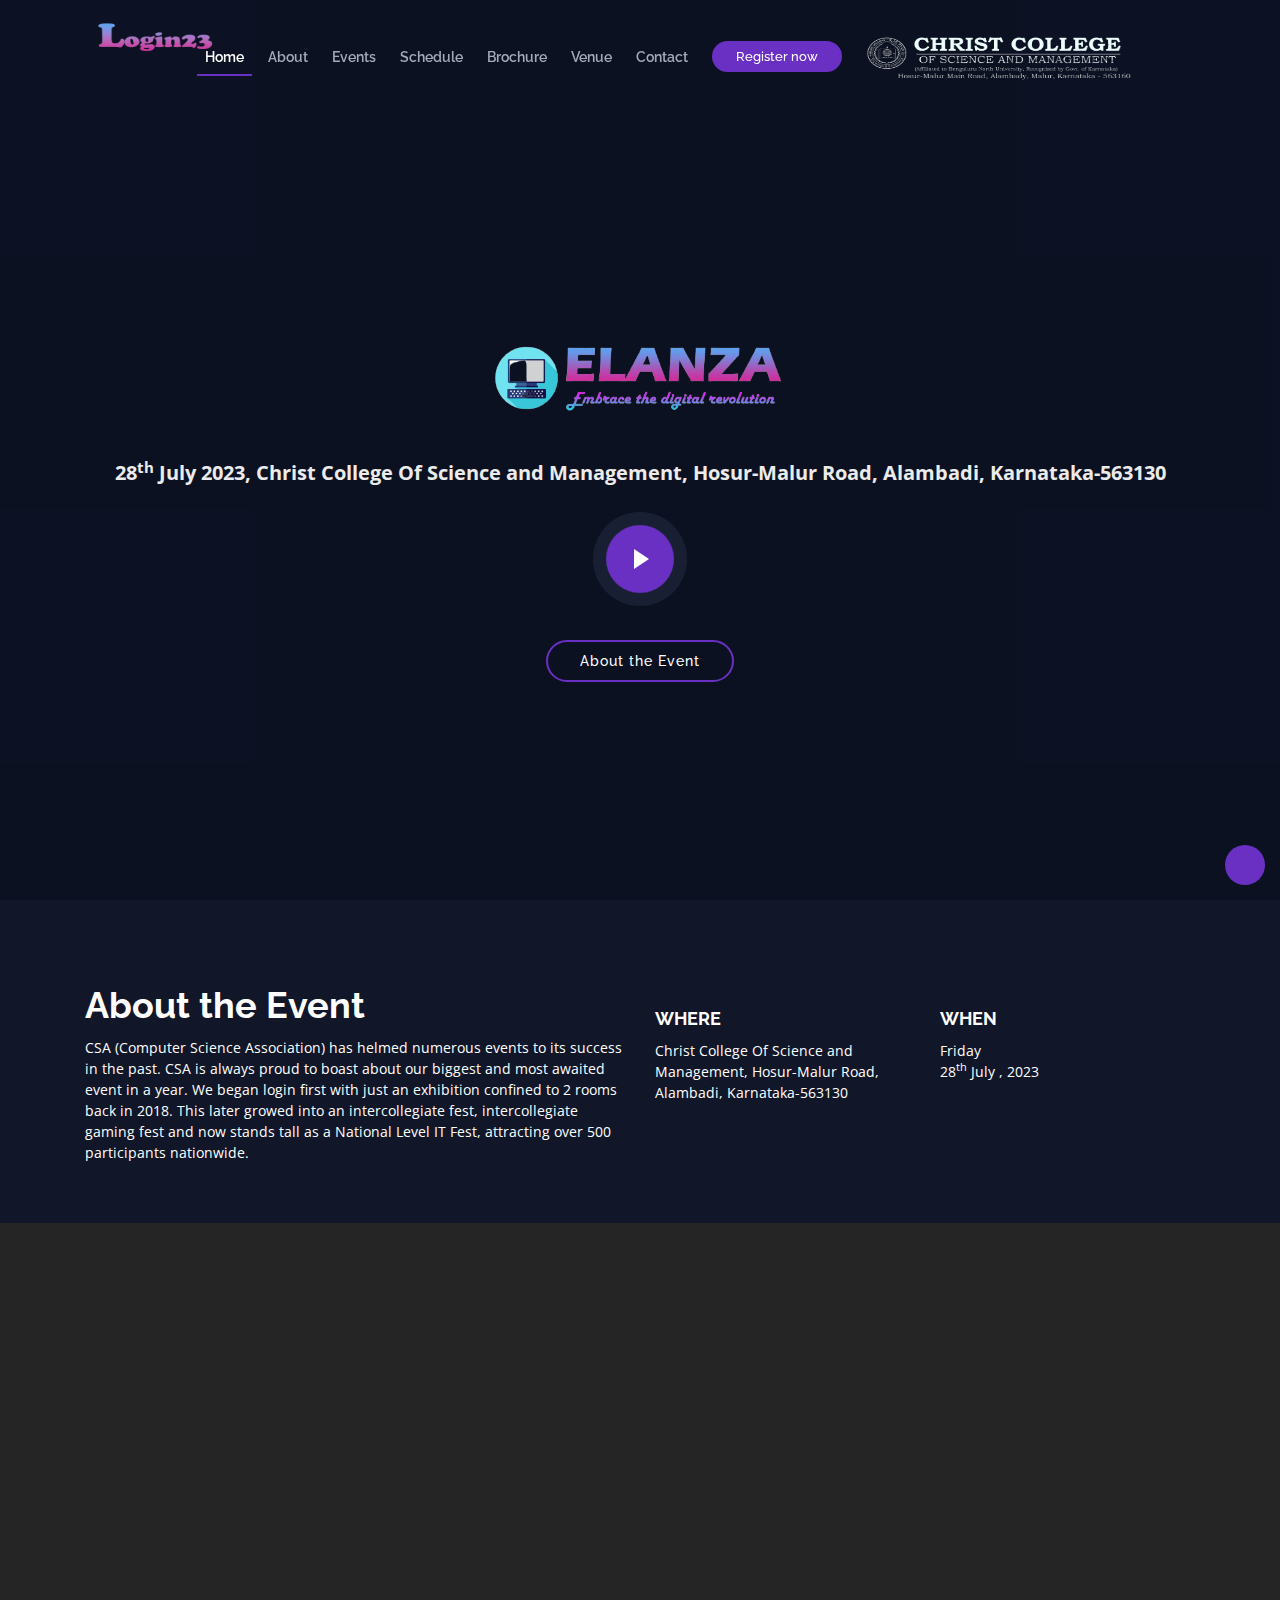
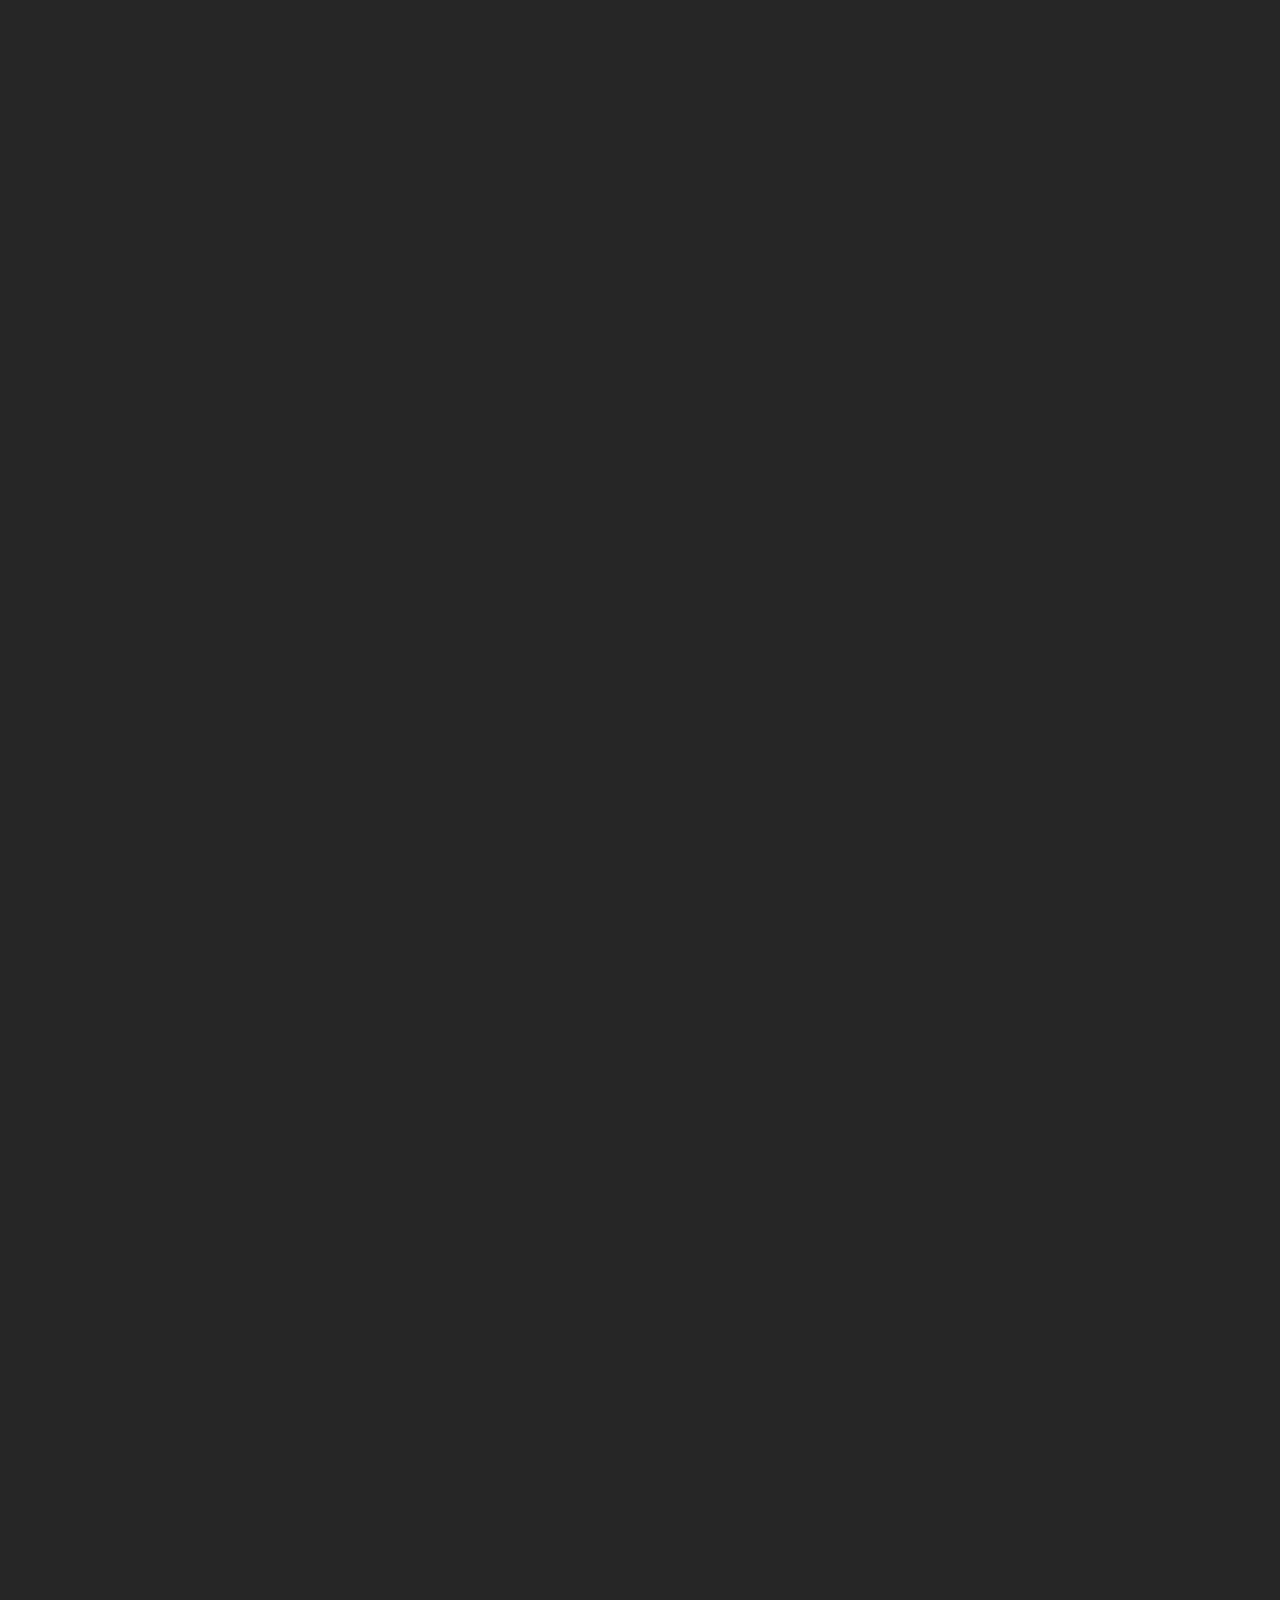
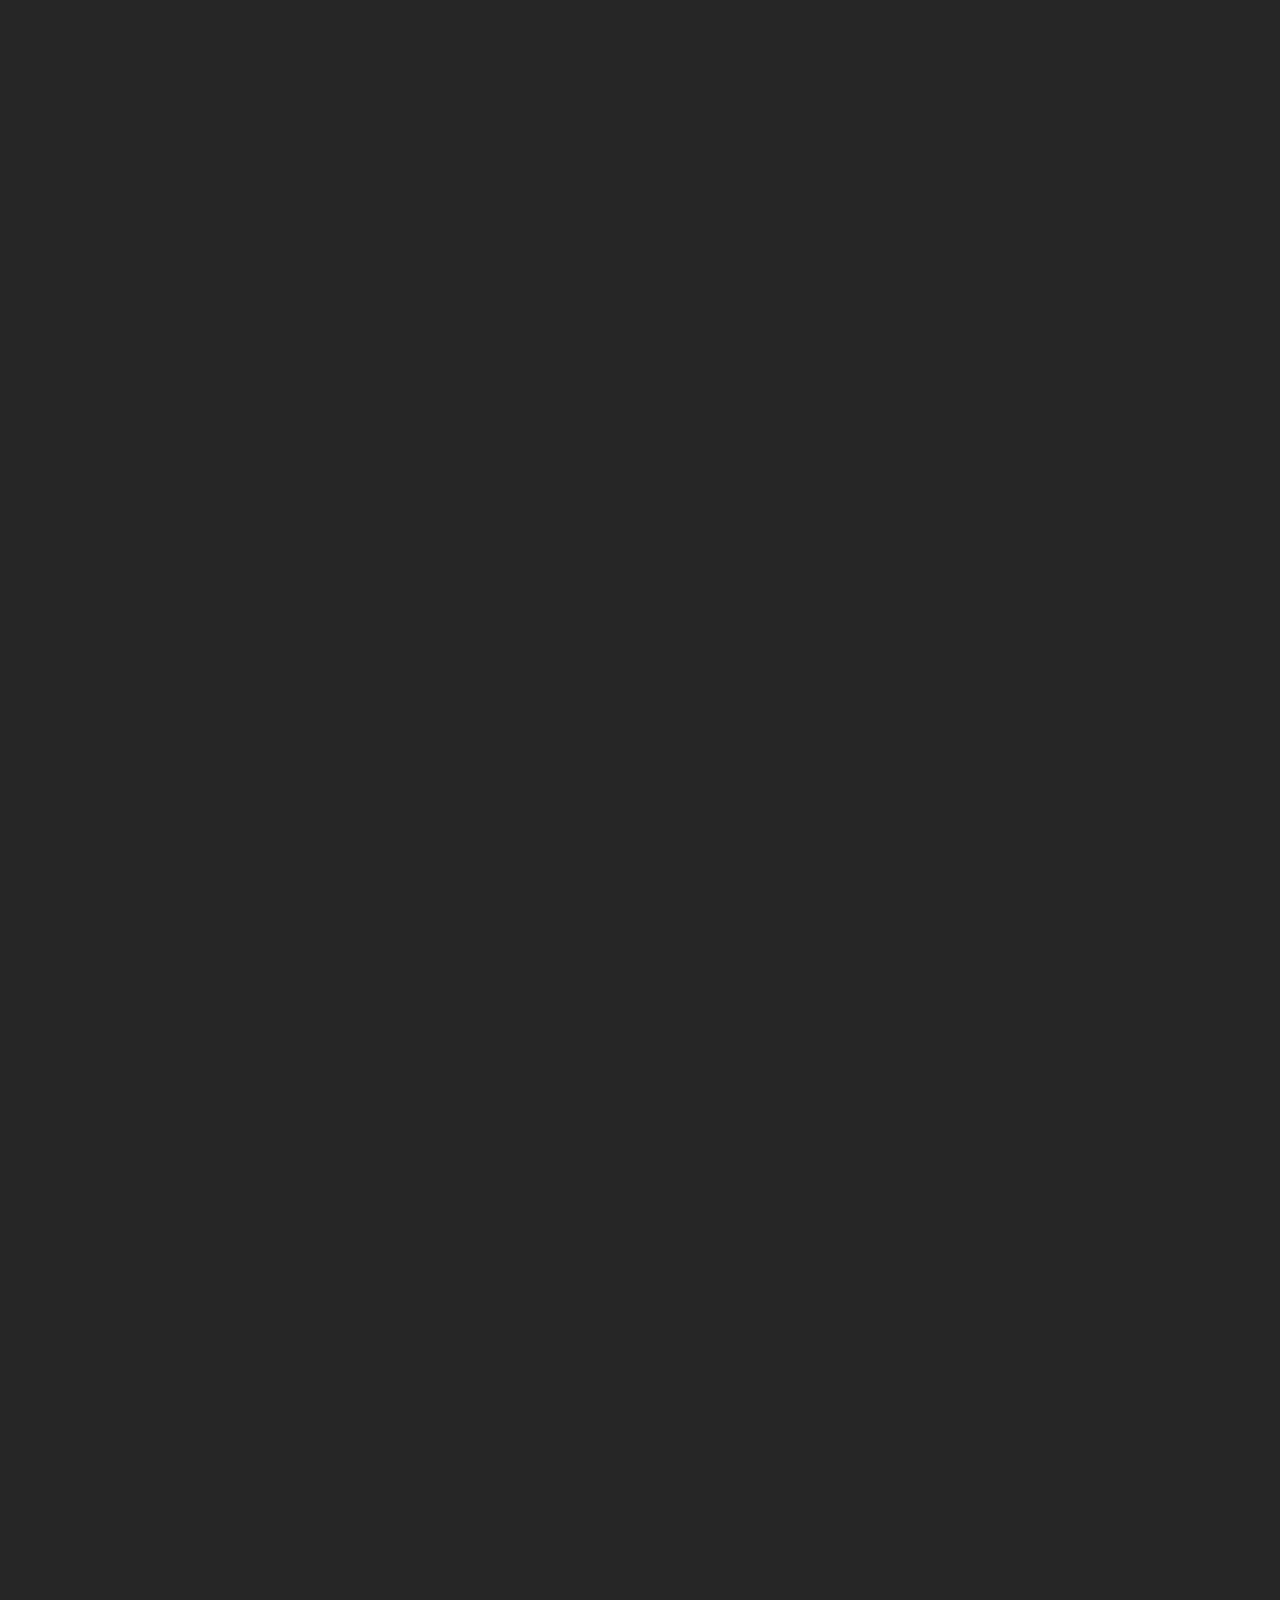
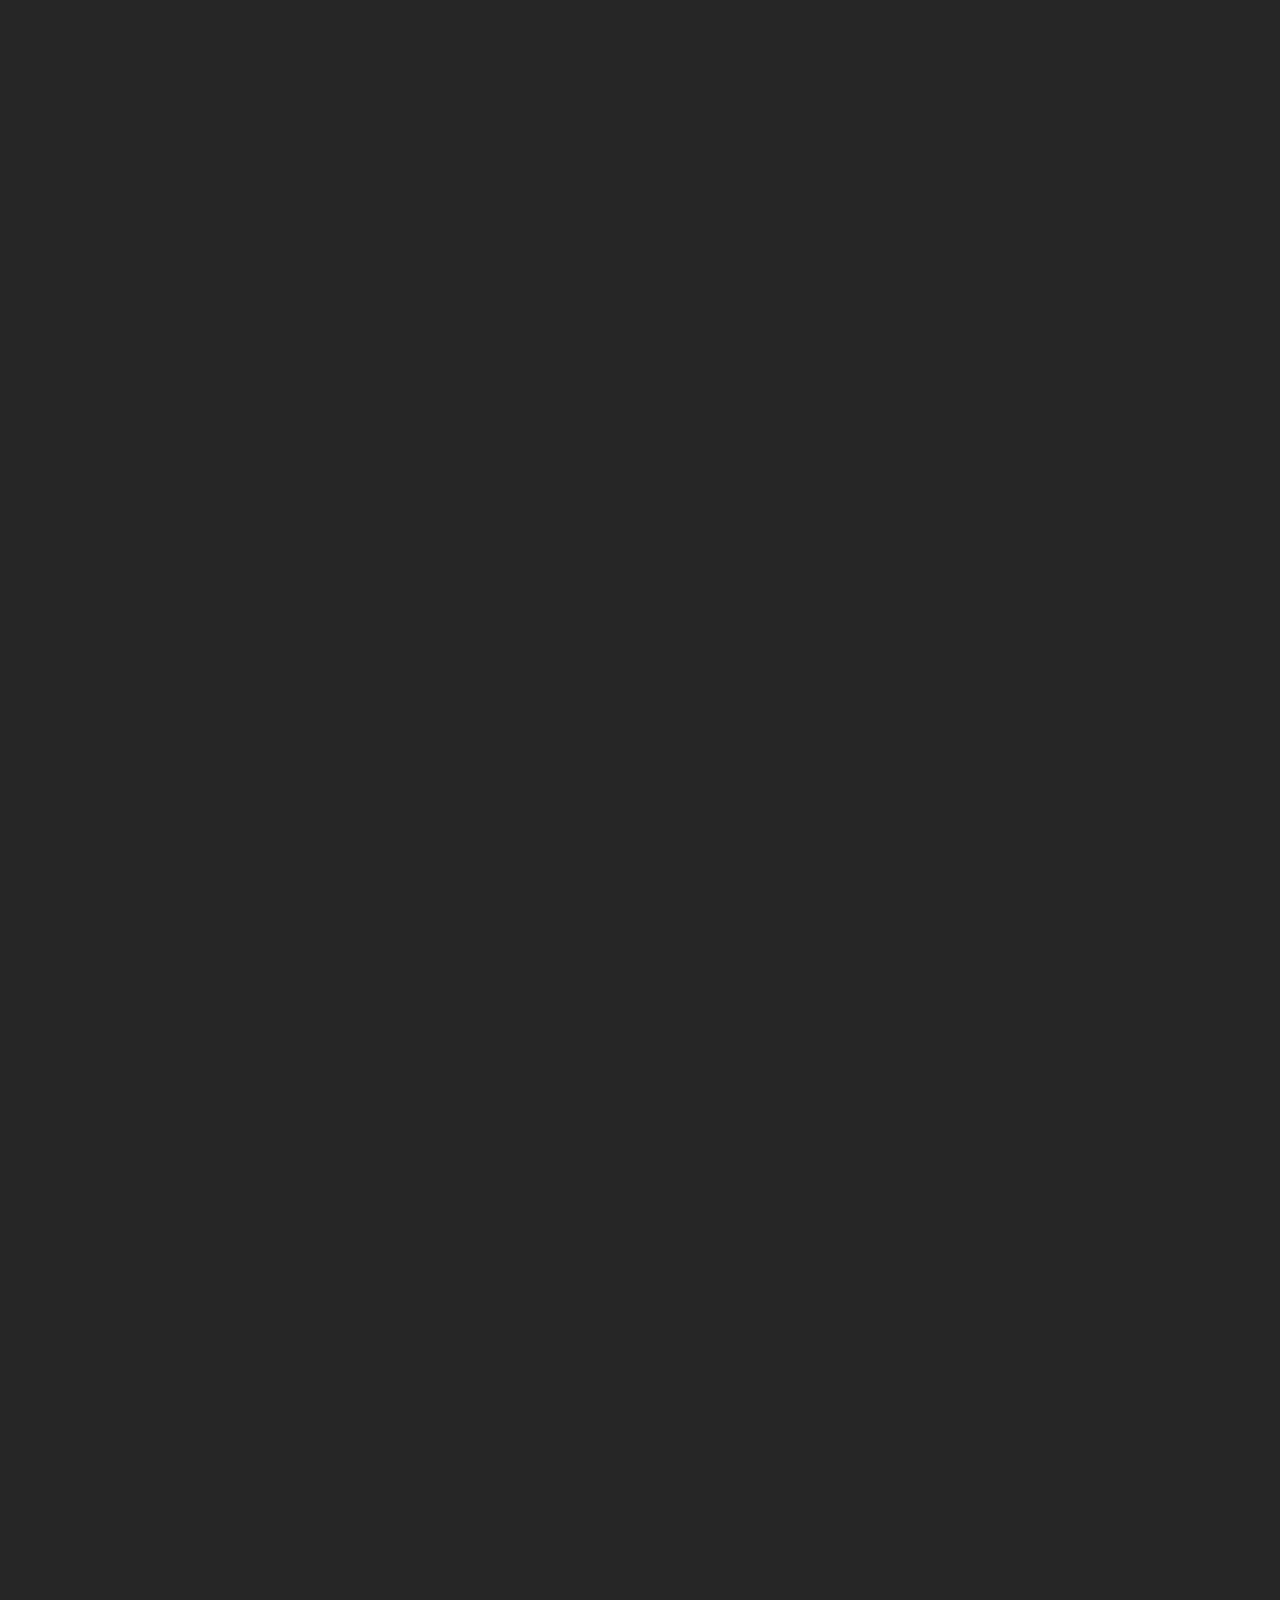
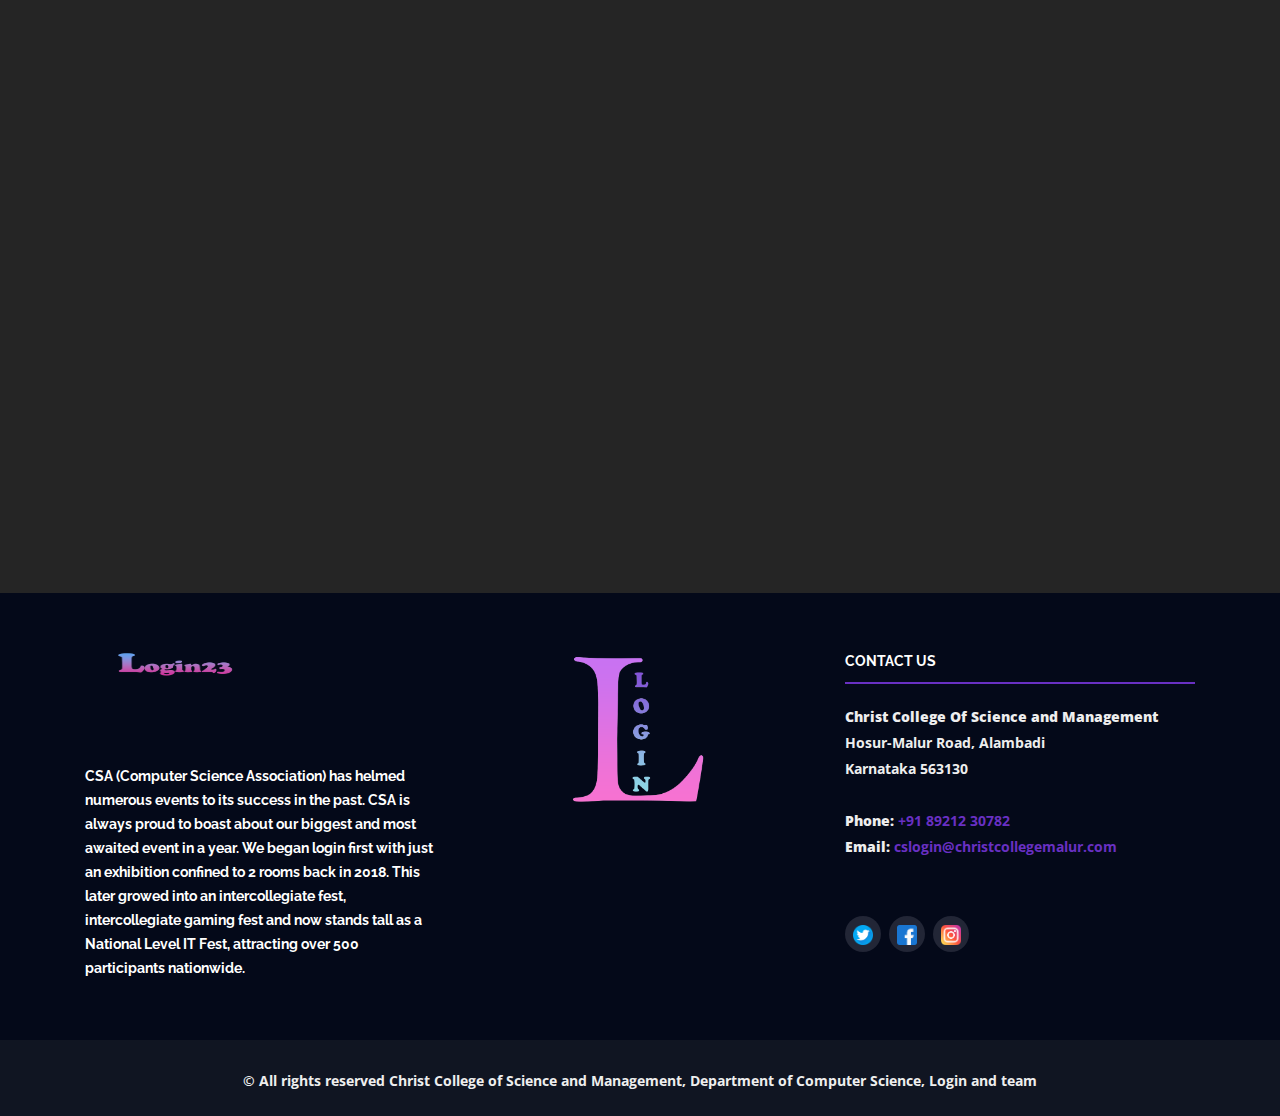
==== commit 68c2c555: "index.html" ====
--- a/login.christcollege.in/index.html
+++ b/login.christcollege.in/index.html
@@ -348,7 +348,7 @@
                 <h5 class="card-title text-uppercase text-center">Find the brochure of the event</h5>
                 <hr>
                 <div class="text-center">
-                  <a href="https://drive.google.com/file/d/1wV-H5h1rkT9WVFsLs84a-53ploKZXdww/view" target="_blank"><b>BOCHURE</b></a>
+                  <a href="https://drive.google.com/file/d/1wV-H5h1rkT9WVFsLs84a-53ploKZXdww/view" target="_blank"> <button type="button" class="btn">VIEW BROCHURE</button></a>
                 </div>
                 <hr>
               </div>
@@ -517,7 +517,7 @@
                 </ul>
                 
                 <div class="text-center">
-                  <a href="https://forms.gle/gPQ1dyEEQjZrGW449" target="_blank"><b>REGISTER HERE</b></a>
+                  <a href="https://forms.gle/gPQ1dyEEQjZrGW449" target="_blank"><button type="button" class="btn">Register Here</button></a>
                 </div>
                 <hr>
               </div>
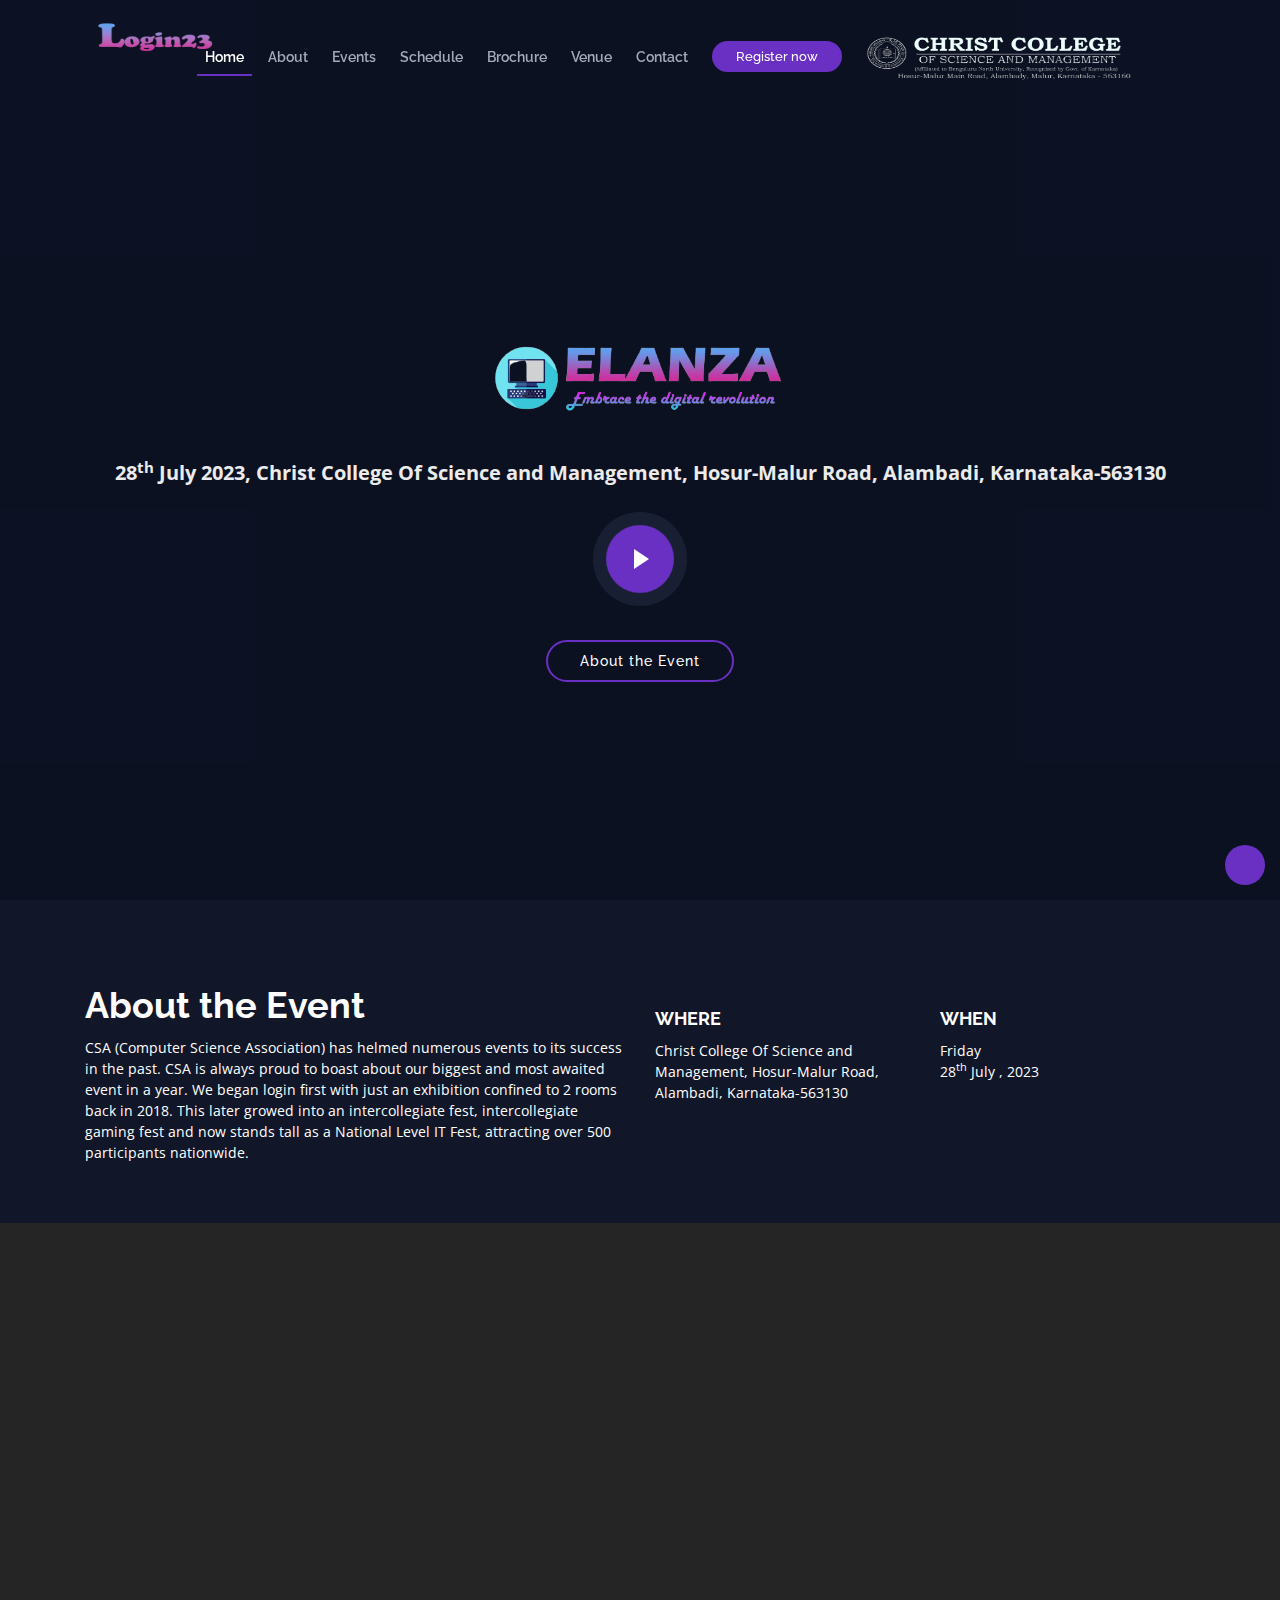
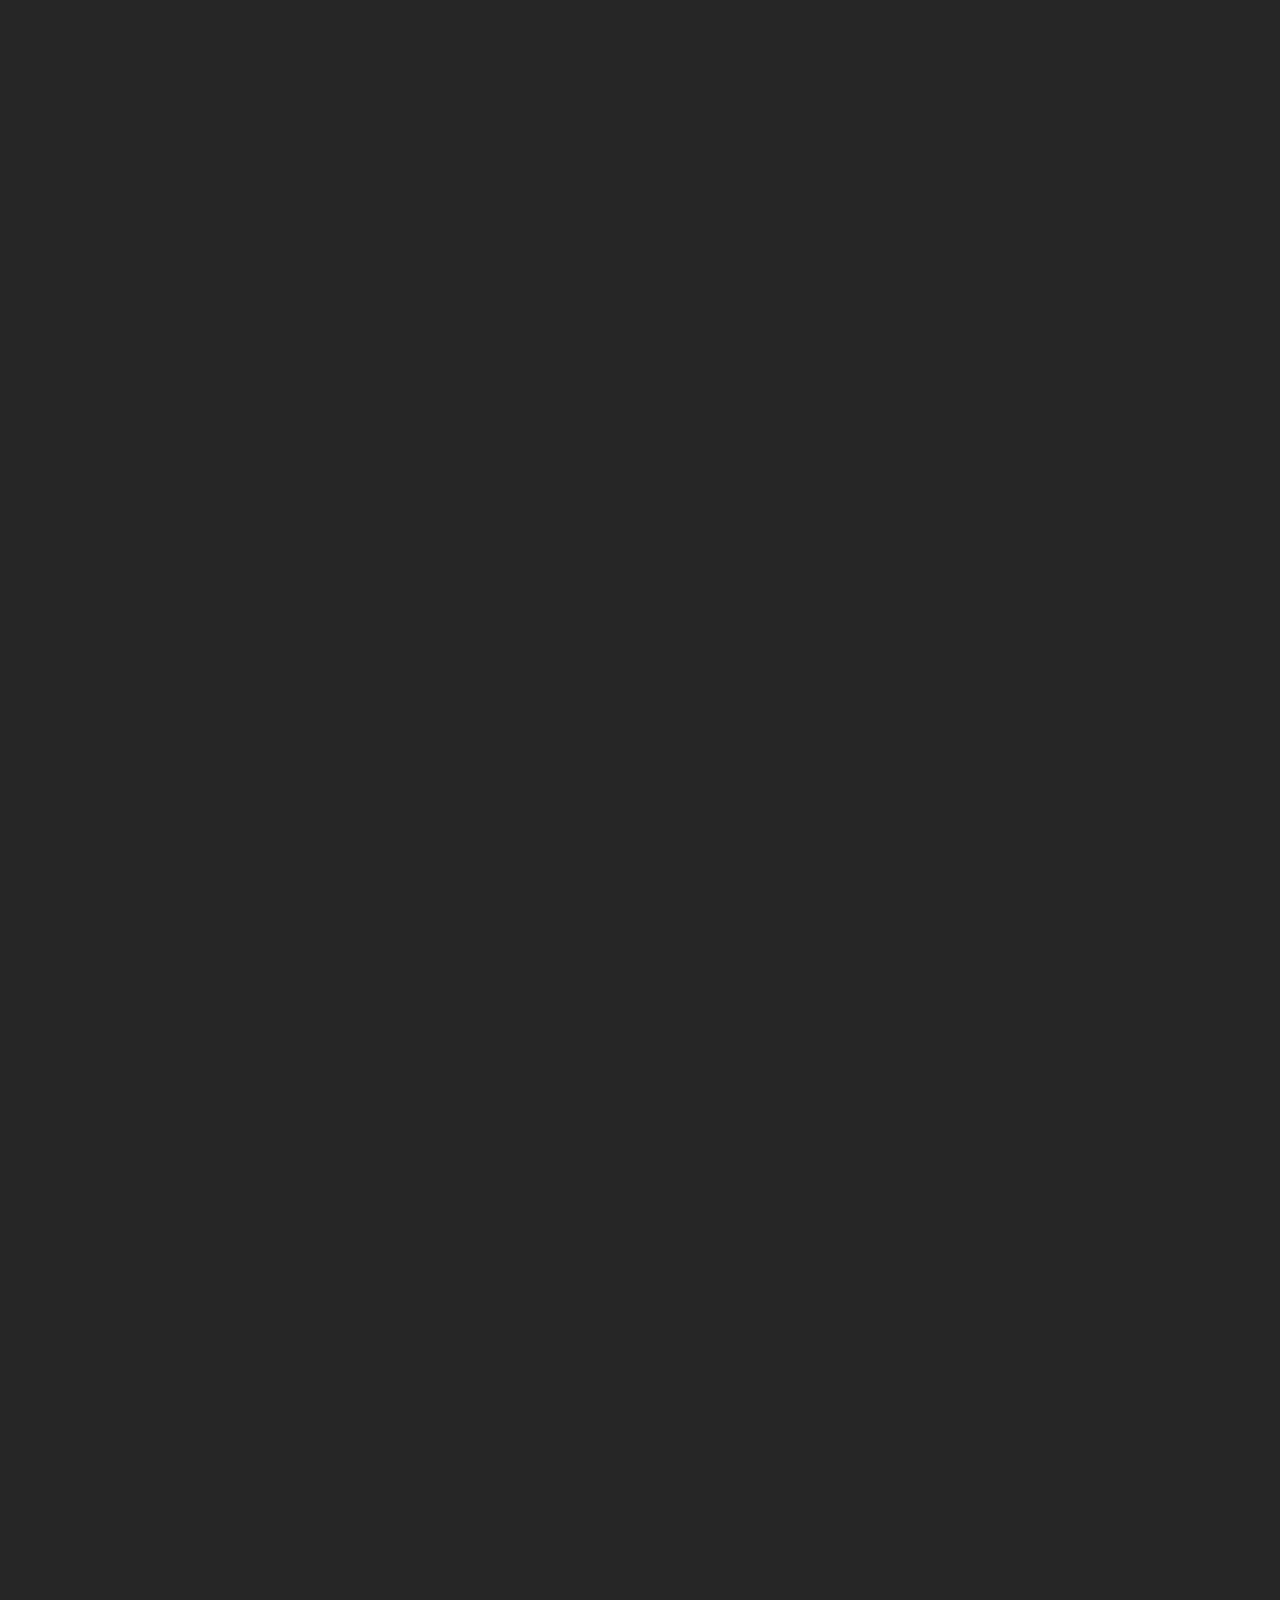
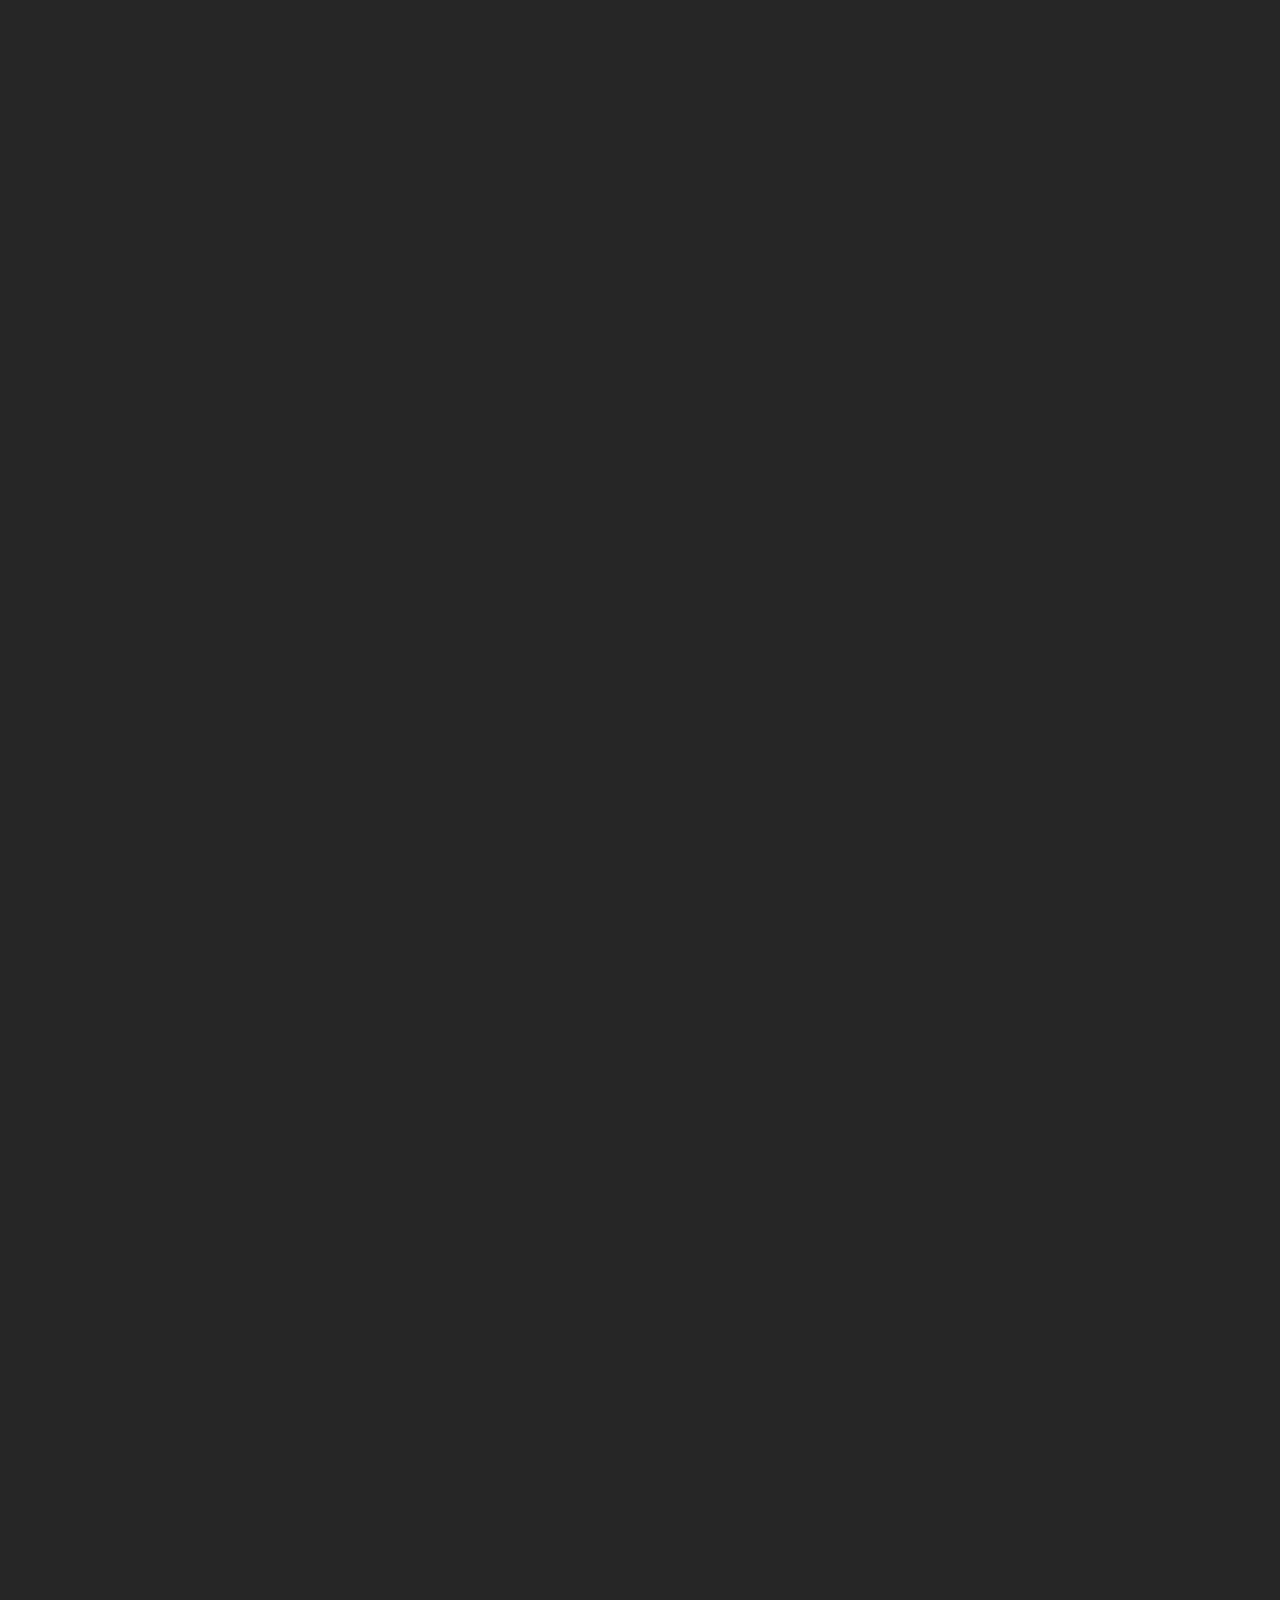
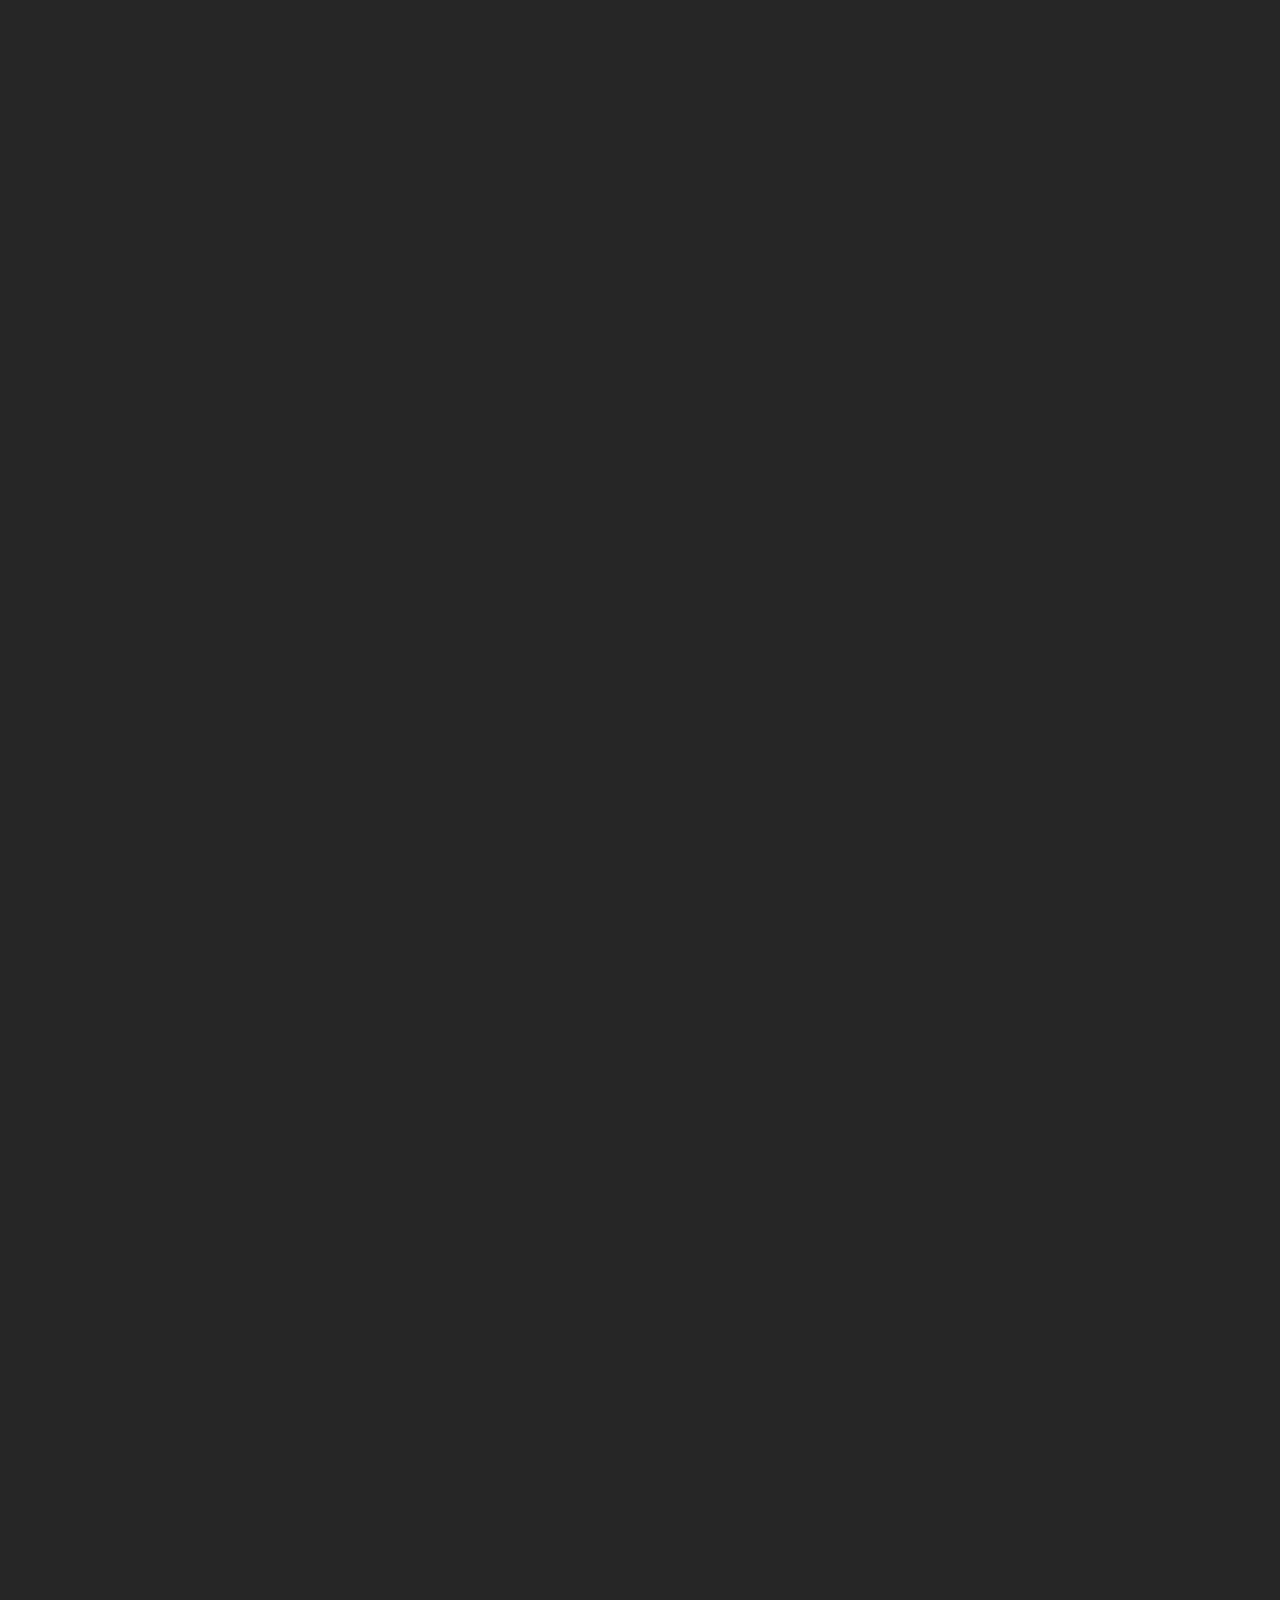
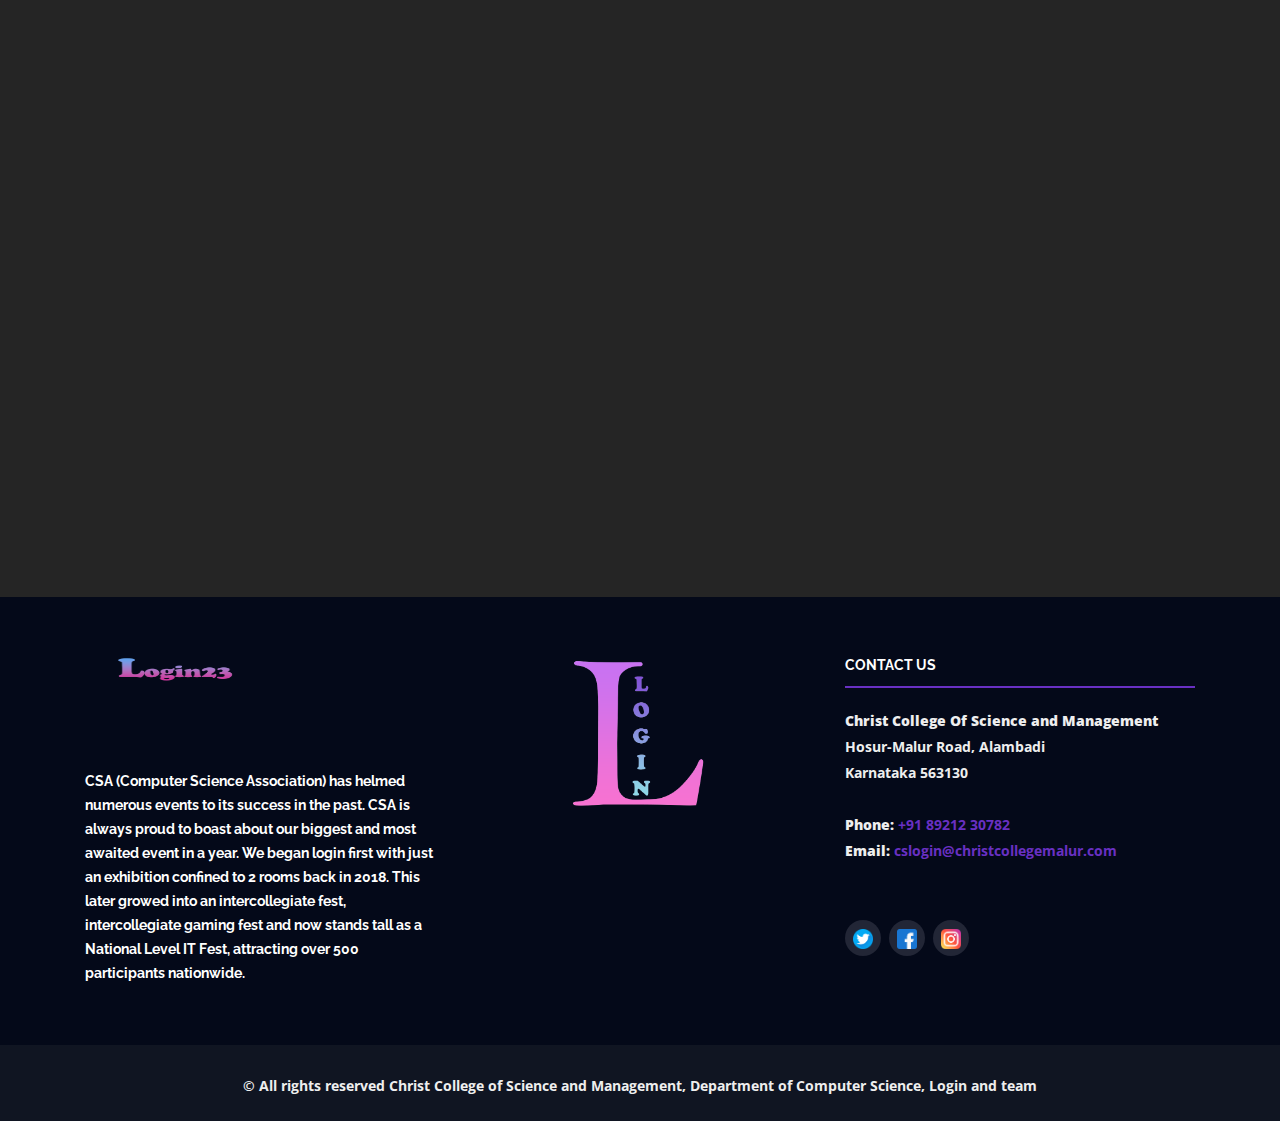
==== commit 4edea1ce: "index.html" ====
--- a/login.christcollege.in/index.html
+++ b/login.christcollege.in/index.html
@@ -345,10 +345,11 @@
           <div class="col-lg-8">
             <div class="card mb-5 mb-lg-0" style="background-color:#000000">
               <div class="card-body">
-                <h5 class="card-title text-uppercase text-center">Find the brochure of the event</h5>
+                <h5 class="card-title text-uppercase text-center" style="color:#ffffff">Find the brochure of the event</h5>
                 <hr>
                 <div class="text-center">
-                  <a href="https://drive.google.com/file/d/1wV-H5h1rkT9WVFsLs84a-53ploKZXdww/view" target="_blank"> <button type="button" class="btn">VIEW BROCHURE</button></a>
+                  <a href="https://drive.google.com/file/d/1wV-H5h1rkT9WVFsLs84a-53ploKZXdww/view" target="_blank">
+	          <button type="button" class="btn" style="font-size: 15px; border-radius: 50px; padding: 10px 40px; transition: all 0.2s; background-color: #6930C3; border: 0; color: #fff;">VIEW BROCHURE</button></a>
                 </div>
                 <hr>
               </div>
@@ -517,7 +518,8 @@
                 </ul>
                 
                 <div class="text-center">
-                  <a href="https://forms.gle/gPQ1dyEEQjZrGW449" target="_blank"><button type="button" class="btn">Register Here</button></a>
+                  <a href="https://forms.gle/gPQ1dyEEQjZrGW449" target="_blank">
+			  <button type="button" class="btn">Register Here</button></a>
                 </div>
                 <hr>
               </div>
